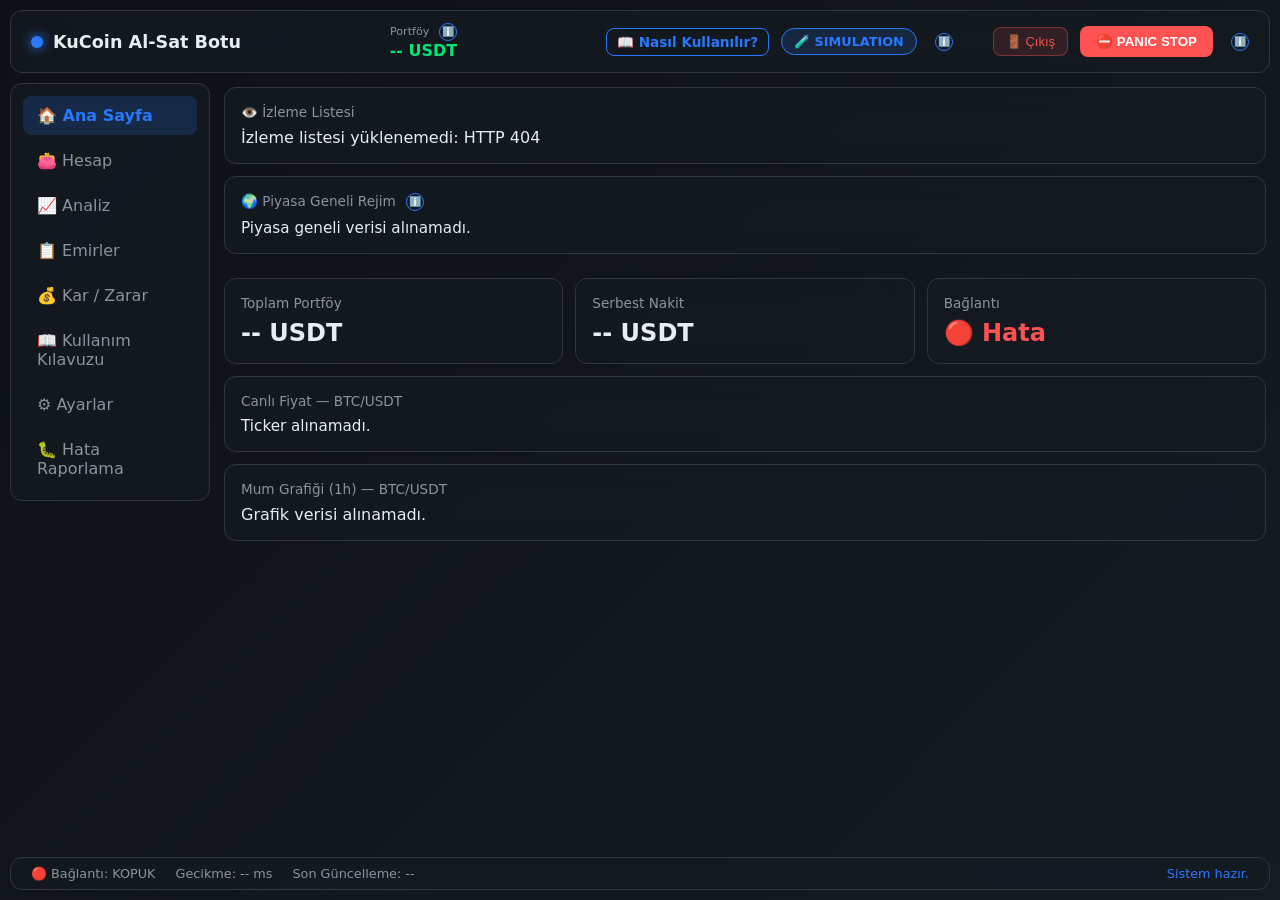
==== static/index.html @ ef1f5fd6 "feat(auth): user API key management UI (GET/POST /settings/api-keys) - main.py: GET /settings/api-ke" ====
<!DOCTYPE html>
<html lang="tr">
<head>
  <meta charset="UTF-8" />
  <meta name="viewport" content="width=device-width, initial-scale=1.0" />
  <title>KuCoin Al-Sat Botu</title>
  <link rel="stylesheet" href="/static/css/style.css" />
</head>
<body>
  <!-- Toast bildirim konteyneri (sağ üst) -->
  <div id="toast-container" class="toast-container"></div>

  <!-- HEADER -->
  <header class="app-header glass">
    <div class="brand">
      <span class="logo-dot"></span>
      <span class="brand-name">KuCoin Al-Sat Botu</span>
    </div>
    <div class="header-portfolio">
      <span class="label">Portföy <button class="info-btn" data-info="portfolio">ℹ️</button></span>
      <span id="header-portfolio-usdt" class="value">-- USDT</span>
    </div>
    <div class="header-right">
      <a class="guide-link" data-view="guide" title="Kullanım Kılavuzu">📖 Nasıl Kullanılır?</a>
      <span id="mode-badge" class="mode-badge sim">🧪 SIMULATION</span>
      <button class="info-btn" data-info="mode">ℹ️</button>
      <span id="current-user" class="current-user" title="Giriş yapan kullanıcı"></span>
      <button id="logout-btn" class="logout-btn" title="Oturumu kapat">🚪 Çıkış</button>
      <button id="panic-btn" class="panic-btn" title="Tüm emirleri iptal et ve botu durdur">
        ⛔ PANIC STOP
      </button>
      <button class="info-btn" data-info="panic">ℹ️</button>
    </div>
  </header>

  <div class="app-body">
    <!-- SOL MENÜ -->
    <nav class="sidebar glass">
      <a class="nav-item active" data-view="dashboard">🏠 Ana Sayfa</a>
      <a class="nav-item" data-view="account">👛 Hesap</a>
      <a class="nav-item" data-view="analysis">📈 Analiz</a>
      <a class="nav-item" data-view="orders">📋 Emirler</a>
      <a class="nav-item" data-view="pnl">💰 Kar / Zarar</a>
      <a class="nav-item" data-view="guide">📖 Kullanım Kılavuzu</a>
      <a class="nav-item" data-view="settings">⚙️ Ayarlar</a>
      <a class="nav-item" data-view="issues">🐛 Hata Raporlama</a>
    </nav>

    <!-- ANA İÇERİK -->
    <main class="content">
      <!-- Dashboard görünümü -->
      <section id="view-dashboard" class="view active">
        <div class="card glass">
          <div class="card-title">👁️ İzleme Listesi</div>
          <div id="mini-watchlist" class="mini-watchlist">Yükleniyor...</div>
        </div>
        <div class="card glass">
          <div class="card-title">🌍 Piyasa Geneli Rejim <button class="info-btn" data-info="regime">ℹ️</button></div>
          <div id="market-regime" class="ticker-grid">Yükleniyor...</div>
        </div>
        <div id="reco-cards" class="reco-cards"></div>
        <div class="cards-row">
          <div class="card glass">
            <div class="card-title">Toplam Portföy</div>
            <div id="dash-total" class="card-value">-- USDT</div>
          </div>
          <div class="card glass">
            <div class="card-title">Serbest Nakit</div>
            <div id="dash-free" class="card-value">-- USDT</div>
          </div>
          <div class="card glass">
            <div class="card-title">Bağlantı</div>
            <div id="dash-conn" class="card-value">--</div>
          </div>
        </div>
        <div class="card glass">
          <div class="card-title">Canlı Fiyat — <span id="dash-symbol">BTC/USDT</span></div>
          <div id="dash-ticker" class="ticker-grid">Yükleniyor...</div>
        </div>
        <div class="card glass">
          <div class="card-title">Mum Grafiği (1h) — <span id="chart-symbol">BTC/USDT</span></div>
          <div id="candle-chart" class="chart-wrap">Grafik yükleniyor...</div>
        </div>
      </section>

      <!-- Hesap görünümü -->
      <section id="view-account" class="view">
        <div class="card glass">
          <div class="card-title">Varlık Dağılımı</div>
          <table class="data-table" id="balances-table">
            <thead>
              <tr><th>Varlık</th><th>Hesap</th><th>Toplam</th><th>Ort. Maliyet</th><th>Toplam Maliyet</th><th>Fiyat (USDT)</th><th>Değer (USDT)</th><th>Kâr / Zarar (PnL)</th><th>Pay %</th></tr>
            </thead>
            <tbody><tr><td colspan="9">Yükleniyor...</td></tr></tbody>
          </table>
          <div id="account-breakdown" class="account-breakdown"></div>
        </div>
      </section>

      <!-- Analiz görünümü -->
      <section id="view-analysis" class="view">
        <div class="toolbar">
          <select id="analysis-symbol-select" class="input symbol-dropdown" title="Koin Seçimi"></select>
          <input id="analysis-symbol" class="input" value="BTC/USDT" list="symbol-choices" placeholder="Sembol" title="Sembol Adı veya Özel Koin" />
          <select id="analysis-market-type" class="input">
            <option value="spot" selected>Spot Piyasa</option>
            <option value="margin">Marjin (Kaldıraçlı)</option>
            <option value="futures">Vadeli (Futures)</option>
          </select>
          <select id="analysis-tf" class="input">
            <option value="1m">1m</option>
            <option value="3m">3m</option>
            <option value="5m">5m</option>
            <option value="15m">15m</option>
            <option value="30m">30m</option>
            <option value="1h" selected>1h</option>
            <option value="4h">4h</option>
            <option value="1d">1d</option>
          </select>
          <select id="analysis-side" class="input">
            <option value="auto" selected>Oto Sinyal Yönü</option>
            <option value="buy">LONG (Alış)</option>
            <option value="sell">SHORT (Satış)</option>
          </select>
          <button id="analysis-run" class="btn btn-accent">Analiz Et</button>
        </div>
        <div class="quick-symbol-bar">
          <span class="quick-label">⚡ Hızlı Seçim:</span>
          <div id="analysis-quick-chips" class="quick-chips"></div>
        </div>

        <!-- ⚡ Analiz Canlı Fiyat Paneli (WebSocket Canlı Ticker) -->
        <div id="analysis-live-card" class="card glass analysis-live-card">
          <div class="analysis-live-header">
            <div class="analysis-live-title">
              <span id="analysis-live-symbol" class="analysis-live-symbol">BTC/USDT</span>
              <span id="analysis-live-market-badge" class="market-badge market-spot">SPOT</span>
              <span id="analysis-live-ws-status" class="ws-status-badge ws-connected" title="WebSocket Canlı Fiyat Akışı Aktif">
                <span class="ws-pulse-dot"></span> Canlı WS
              </span>
            </div>
            <div id="analysis-live-updated-at" class="analysis-live-updated-at hint">Canlı veri bekleniyor...</div>
          </div>
          <div class="analysis-live-grid">
            <div class="analysis-live-main-price">
              <span class="live-price-label">Anlık Fiyat</span>
              <div class="live-price-container">
                <span id="analysis-live-price" class="live-price-val">--</span>
                <span id="analysis-live-change" class="live-change-badge neutral">0.00%</span>
              </div>
            </div>
            <div class="analysis-live-stats">
              <div class="live-stat-item">
                <span class="stat-label">24s En Yüksek</span>
                <span id="analysis-live-high" class="stat-val">--</span>
              </div>
              <div class="live-stat-item">
                <span class="stat-label">24s En Düşük</span>
                <span id="analysis-live-low" class="stat-val">--</span>
              </div>
              <div class="live-stat-item">
                <span class="stat-label">24s Hacim</span>
                <span id="analysis-live-volume" class="stat-val">--</span>
              </div>
              <div class="live-stat-item">
                <span class="stat-label">En İyi Alış / Satış</span>
                <span id="analysis-live-spread" class="stat-val">-- / --</span>
              </div>
            </div>
          </div>
          <div id="analysis-live-setup-bar" class="analysis-live-setup-bar" style="display: none;">
            <div class="setup-diff-header">
              <span class="setup-diff-title">🎯 Anlık Fiyat & Kurulum Mesafeleri:</span>
              <span id="analysis-live-setup-signal" class="setup-diff-signal"></span>
            </div>
            <div id="analysis-live-setup-items" class="setup-diff-items"></div>
          </div>
        </div>

        <!-- 💡 Sade Piyasa Yorumu ve Eylem Tavsiyesi -->
        <div id="analysis-simple-summary-card" class="card glass plain-summary-card" style="display:none;">
          <div class="plain-summary-header">
            <div id="analysis-plain-status" class="plain-summary-status">🟢 Piyasa Durumu</div>
            <span id="analysis-plain-risk" class="plain-summary-risk risk-low">🛡️ Risk: Düşük</span>
          </div>
          <div id="analysis-plain-advice" class="plain-summary-advice">
            Analiz sonucu burada sade bir dille özetlenecektir.
          </div>
          <div class="plain-summary-meta">
            <span id="analysis-plain-market">🏛️ KuCoin Spot</span>
            <span id="analysis-plain-risk-text">🔎 Risk açıklaması</span>
          </div>
        </div>

        <!-- Analiz Fiyat Grafiği ve Seviye Bindirmeleri -->
        <div class="card glass">
          <div class="card-title">
            📈 Fiyat Grafiği ve Seviye Görünümü
            <span id="analysis-chart-tag" class="hint">BTC/USDT (1h - Spot)</span>
          </div>
          <div id="analysis-candle-chart" class="chart-wrap">Analiz yapıldığında grafik ve seviyeler burada görüntülenecektir.</div>
        </div>

        <!-- Hesaplanan Al / Sat Seviyeleri (Trade Setup) -->
        <div class="card glass" id="analysis-setup-card">
          <div class="card-title">
            🎯 Hesaplanan Al / Sat Seviyeleri (Trade Setup)
            <button class="info-btn" data-info="bracket">ℹ️</button>
          </div>
          <div id="analysis-setup-content" class="trade-setup-grid">
            <div class="hint">Analiz butonuna basarak seviyeleri otomatik hesaplayın.</div>
          </div>
          <div class="toolbar" style="margin-top: 10px;">
            <button id="analysis-to-bracket-btn" class="btn btn-buy" style="display:none;">🚀 Bu Seviyelerle Akıllı Paket Emir Oluştur</button>
          </div>
        </div>

        <div class="cards-row">
          <div class="card glass">
            <div class="card-title">Sinyal & Mod <button class="info-btn" data-info="score">ℹ️</button></div>
            <div id="analysis-signal" class="card-value">--</div>
            <div id="analysis-market-badge" class="hint">Piyasa: Spot</div>
          </div>
          <div class="card glass">
            <div class="card-title">Boğa / Ayı Skoru <button class="info-btn" data-info="mtf">ℹ️</button></div>
            <div id="analysis-score" class="card-value">-- / --</div>
            <div id="analysis-derivatives-info" class="hint"></div>
          </div>
        </div>
        <div class="card glass">
          <div class="card-title">
            🎯 Analiz Gerekçeleri (İndikatör, Neden Oldu, Neyi Gösterir, Neye Sebep Olur)
            <button class="info-btn" data-info="smc">ℹ️</button>
          </div>
          <div class="reasons-table-header">
            <span class="col-head col-ind">İndikatör & Sinyal</span>
            <span class="col-head col-why">🔍 Neden Oldu? (Koşul)</span>
            <span class="col-head col-shows">📊 İndikatör Neyi Gösterir?</span>
            <span class="col-head col-impact">⚡ Neye Sebep Olur? (Piyasa Etkisi)</span>
          </div>
          <div id="analysis-reasons-grid" class="reasons-row-container">
            <div class="hint">Analiz yapıldığında gerekçeler burada listelenecektir.</div>
          </div>
          <ul id="analysis-reasons" class="reason-list" style="display:none;"></ul>
        </div>
        <div class="card glass">
          <div class="card-title">⚠️ Risk Uyarıları ve Korunma Tavsiyeleri</div>
          <div class="reasons-table-header warnings-header">
            <span class="col-head col-ind">Risk Faktörü</span>
            <span class="col-head col-why">🔍 Neden Oluştu?</span>
            <span class="col-head col-shows">📊 Neyi Gösterir?</span>
            <span class="col-head col-impact">⚡ Neye Sebep Olur & Korunma</span>
          </div>
          <div id="analysis-warnings-grid" class="reasons-row-container">
            <div class="hint">Piyasada şu an aktif bir risk veya sahte sinyal uyarısı bulunmuyor.</div>
          </div>
          <ul id="analysis-warnings" class="reason-list warn" style="display:none;"></ul>
        </div>
      </section>

      <!-- Emirler görünümü -->
      <section id="view-orders" class="view">
        <div class="card glass">
          <div class="card-title">Yeni Emir <button class="info-btn" data-info="orders">ℹ️</button></div>
          <div class="order-form">
            <input id="order-symbol" class="input" value="BTC/USDT" list="symbol-choices" />
            <select id="order-side" class="input"><option value="buy">AL</option><option value="sell">SAT</option></select>
            <select id="order-type" class="input"><option value="market">Market</option><option value="limit">Limit</option></select>
            <select id="order-market-type" class="input" title="Piyasa Türü">
              <option value="spot">Spot</option>
              <option value="margin">Margin</option>
              <option value="futures">Futures</option>
            </select>
            <input id="order-amount" class="input" type="number" step="0.0001" placeholder="Miktar" value="0.001" />
            <input id="order-price" class="input" type="number" step="0.01" placeholder="Fiyat (limit)" />
            <button id="order-submit" class="btn btn-buy">Emir Ver</button>
          </div>
        </div>
        <div class="card glass">
          <div class="card-title">🚀 Akıllı Paket Emir (Bracket) <button class="info-btn" data-info="bracket">ℹ️</button></div>
          <div class="bracket-form">
            <div class="toolbar">
              <input id="bracket-symbol" class="input" value="BTC/USDT" list="symbol-choices" />
              <select id="bracket-side" class="input"><option value="buy">LONG (AL)</option><option value="sell">SHORT (SAT)</option></select>
              <select id="bracket-market-type" class="input" title="Piyasa Türü">
                <option value="spot">Spot</option>
                <option value="margin">Margin</option>
                <option value="futures">Futures</option>
              </select>
              <button id="bracket-load" class="btn btn-accent">Seviyeleri Hesapla</button>
            </div>
            <div id="bracket-levels" class="bracket-levels"></div>
            <div class="toolbar">
              <input id="bracket-usdt" class="input" type="number" placeholder="USDT Tutarı" value="100" />
              <button id="bracket-submit" class="btn btn-buy" disabled>🚀 Akıllı Emri İlet</button>
            </div>
          </div>
        </div>

        <!-- Açık Pozisyonlar & Aktif İşlemler -->
        <div class="card glass" id="card-positions" style="margin-bottom: 20px;">
          <div class="card-title" style="display:flex; justify-content:space-between; align-items:center;">
            <span>🏷️ Açık Pozisyonlar (Aktif İşlemler)</span>
            <span id="pos-summary-badge" class="badge" style="font-size:0.75rem; background:rgba(41,121,255,0.15); color:#58a6ff;">0 Aktif</span>
          </div>
          <table class="data-table" id="positions-table">
            <thead>
              <tr>
                <th>Sembol</th>
                <th>Piyasa</th>
                <th>Yön</th>
                <th>Miktar</th>
                <th>Giriş Fiyatı</th>
                <th>Toplam Maliyet</th>
                <th>Anlık Fiyat</th>
                <th>Güncel Değer</th>
                <th>Stop Fiyatı (SL)</th>
                <th>Hedef (TP1 / TP2)</th>
                <th>Kâr / Zarar (PnL)</th>
              </tr>
            </thead>
            <tbody><tr><td colspan="11">Açık pozisyon bulunmuyor.</td></tr></tbody>
          </table>
        </div>

        <div class="card glass">
          <div class="card-title" style="display:flex; justify-content:space-between; align-items:center;">
            <span>Açık Emirler</span>
            <button id="btn-refresh-orders" class="btn-mini" style="font-weight:normal;" title="Açık emirleri ve anlık piyasa fiyatlarını yenile">🔄 Anlık Yenile</button>
          </div>
          <table class="data-table" id="open-orders-table">
            <thead><tr><th>ID</th><th>Sembol</th><th>Piyasa</th><th>Rol</th><th>Yön</th><th>Miktar</th><th>Giriş Fiyatı</th><th>Stop Fiyatı</th><th>Emir Fiyatı</th><th>Anlık Fiyat</th><th>Fark (%)</th><th>Durum</th><th>İşlem</th></tr></thead>
            <tbody><tr><td colspan="13">Yükleniyor...</td></tr></tbody>
          </table>
        </div>

        <!-- Geçmiş Tüm Emirler -->
        <div class="card glass" id="card-order-history" style="margin-top: 20px;">
          <div class="card-title" style="display:flex; justify-content:space-between; align-items:center;">
            <span>📜 Geçmiş Emirler (Tüm İşlemler)</span>
            <div style="display:flex; gap:8px; align-items:center;">
              <input id="history-symbol" class="input" style="width:140px; padding:4px 8px; font-size:0.82rem;" list="symbol-choices" placeholder="Sembol (Tümü)" />
              <button id="btn-refresh-history" class="btn-mini" style="font-weight:normal;" title="Geçmiş emirleri yenile">🔄 Yenile</button>
            </div>
          </div>
          <table class="data-table" id="order-history-table">
            <thead>
              <tr>
                <th>ID</th>
                <th>Tarih / Saat</th>
                <th>Sembol</th>
                <th>Piyasa</th>
                <th>Yön</th>
                <th>Tip</th>
                <th>Miktar</th>
                <th>Gerçekleşen Fiyat</th>
                <th>Toplam Tutar</th>
                <th>Durum</th>
              </tr>
            </thead>
            <tbody><tr><td colspan="10">Yükleniyor...</td></tr></tbody>
          </table>
        </div>
      </section>
      <!-- Kar / Zarar görünümü -->
      <section id="view-pnl" class="view">
        <div class="card glass">
          <div class="card-title">💰 Kar / Zarar Raporu <button class="info-btn" data-info="pnl">ℹ️</button></div>
          <div class="toolbar">
            <input id="pnl-symbol" class="input" list="symbol-choices" placeholder="Sembol (boş = tümü)" />
            <button id="pnl-refresh" class="btn btn-accent">Raporu Getir</button>
          </div>
          <div id="pnl-summary" class="pnl-summary"></div>
          <table class="data-table" id="pnl-table">
            <thead>
              <tr><th>Sembol</th><th>Realize K/Z (USDT)</th><th>Alış</th><th>Satış</th><th>Komisyon</th><th>Hacim (USDT)</th><th>Açık Miktar</th></tr>
            </thead>
            <tbody><tr><td colspan="7">Rapor için "Raporu Getir" düğmesine basın.</td></tr></tbody>
          </table>
        </div>
      </section>
      <!-- Kullanım Kılavuzu görünümü -->
      <section id="view-guide" class="view">
        <div class="card glass">
          <div class="card-title">📖 Kullanım Kılavuzu</div>
          <div class="guide-body">
            <p style="color: var(--text-dim); margin-bottom: 16px; font-size: 0.92rem;">
              KuCoin Al-Sat Botu; çoklu piyasa desteği (Spot, Margin, Futures), 10 katmanlı teknik analiz ve SMC motoru, dinamik mum grafiği, akıllı bracket emirleri ve açık pozisyon takip sistemiyle donatılmış profesyonel bir algoritmik ticaret ve analiz platformudur.
            </p>

            <div class="guide-container">

              <!-- Bölüm 1: Admin Kurulumu, Kimlik Doğrulama & API Güvenliği -->
              <div class="guide-chapter">
                <div class="guide-chapter-header">
                  <div class="guide-chapter-title">🔐 1. Admin Kullanıcı, Kimlik Doğrulama & API Güvenliği</div>
                  <span class="guide-chip">Güvenlik & Auth</span>
                </div>
                <div class="guide-chapter-content">
                  <p>Bot, çok kullanıcılı ve yüksek güvenlikli kurumsal mimariyle çalışır. Dışarıdan yetkisiz kaydolmayı engellemek için self-registration kapalıdır; ilk yönetici hesabı sunucu konsolundan oluşturulur:</p>
                  <ul>
                    <li><strong>Admin Oluşturma:</strong> Terminalde <code>source .venv/bin/activate</code> sonrası <code>python -m src.auth.cli setup</code> komutunu çalıştırın. Kullanıcı adı ve en az 8 karakterli şifre belirleyin.</li>
                    <li><strong>2FA (TOTP) İki Faktörlü Doğrulama:</strong> Kurulum çıktısında verilen <code>Secret</code> kodunu veya <code>otpauth://</code> bağlantısını Google Authenticator, Microsoft Authenticator veya Authy uygulamanıza ekleyin.</li>
                    <li><strong>Şifreli API Anahtarı Kasası:</strong> Varsa <code>.env</code> dosyasındaki <code>KUCOIN_API_KEY</code>, <code>KUCOIN_API_SECRET</code> ve <code>KUCOIN_API_PASSPHRASE</code> anahtarları sistemin <code>.master_key</code> kasası ile Fernet (AES-128) standardında şifrelenerek doğrudan admin hesabına aktarılır.</li>
                    <li><strong>Web Girişi:</strong> Tarayıcıdan <code>http://localhost:9876</code> adresine gittiğinizde otomatik yönlendirileceğiniz <code>/login</code> sayfasından kullanıcı adı, şifre ve 6 haneli 2FA kodunuzla güvenle giriş yapın (12 saatlik güvenli HttpOnly oturum çerezi kurulur).</li>
                    <li><strong>Şifre Sıfırlama / Kilit Açma:</strong> Şifrenizi unutursanız veya hatalı denemelerle kilitlenirse terminalden <code>python -m src.auth.cli reset-password --username admin</code> komutunu çalıştırabilirsiniz.</li>
                  </ul>
                  <div class="guide-alert-box">
                    <strong>🛑 Kritik Güvenlik Kuralı:</strong> KuCoin API anahtarı oluştururken <strong>kesinlikle "Para Çekme (Withdraw)" yetkisi VERMEYİNİZ!</strong> Bot yalnızca "General" (hesap/bakiye okuma) ve "Spot/Futures Trade" (işlem açma/kapama) yetkilerine ihtiyaç duyar. Ayrıca borsa arayüzünden sabit IP kısıtlaması (IP Whitelist) tanımlamanız önerilir.
                  </div>
                </div>
              </div>

              <!-- Bölüm 2: İşlem Modları -->
              <div class="guide-chapter">
                <div class="guide-chapter-header">
                  <div class="guide-chapter-title">🧪 2. İşlem Modları ve Güvenli Geçiş</div>
                  <span class="guide-chip">Risk Yönetimi</span>
                </div>
                <div class="guide-chapter-content">
                  <p>Bot iki temel operasyonel modda çalışır:</p>
                  <ul>
                    <li><strong>🧪 SIMULATION (Paper Trading):</strong> Canlı KuCoin L1/L2 emir tahtası ve anlık fiyatlarıyla çalışan, <b>$10.000 sanal USDT</b> başlangıç bakiyesine sahip, cüzdan düşümünü ve komisyonları birebir simüle eden <b>sıfır riskli</b> test ortamıdır. Varsayılan güvenli moddur.</li>
                    <li><strong>⚡ LIVE KUCOIN:</strong> KuCoin borsasındaki gerçek hesabınızla emir ileten canlı ticaret modudur. Gerçek sermaye riski içerir.</li>
                  </ul>
                  <div class="guide-tip-box">
                    <strong>💡 Güvenli Mod Değişimi:</strong> Canlı moda geçişler kazara tıklamaları engellemek için çift aşamalı onay (onay penceresi) mekanizmasına bağlanmıştır. Header'daki mod rozetine tıklayarak veya Ayarlar sekmesinden modu değiştirebilirsiniz.
                  </div>
                </div>
              </div>

              <!-- Bölüm 3: Çoklu Piyasa Desteği -->
              <div class="guide-chapter">
                <div class="guide-chapter-header">
                  <div class="guide-chapter-title">🌐 3. Çoklu Piyasa Desteği (Spot, Margin, Futures)</div>
                  <span class="guide-chip">Piyasalar</span>
                </div>
                <div class="guide-chapter-content">
                  <p>Bot tek bir ekrandan üç farklı piyasa türünde analiz ve işlem imkanı sağlar:</p>
                  <ul>
                    <li><strong>Spot:</strong> Standart kripto varlık alım-satımı. Varlığa doğrudan sahip olunur, borçlanma veya kaldıraç riski yoktur.</li>
                    <li><strong>Margin (Çapraz / İzole):</strong> Teminat göstererek borçlanma usulü kaldıraçlı spot işlem. Düşüşlerde short veya yükselişlerde borçlu long imkanı.</li>
                    <li><strong>Futures (USDT-M Vadeli İşlemler):</strong> KuCoin USDT marjinli sürekli vadeli sözleşmeler (örn. <code>BTC/USDT:USDT</code> formatı). Kaldıraç, fonlama oranı (Funding Rate), Açık Pozisyon (Open Interest) ve Tasfiye (Liquidation) fiyatı hesaplamaları tam entegredir.</li>
                  </ul>
                </div>
              </div>

              <!-- Bölüm 4: Çoklu Hesap & Bakiye Kırılımı -->
              <div class="guide-chapter">
                <div class="guide-chapter-header">
                  <div class="guide-chapter-title">💼 4. Çoklu Hesap & Bakiye Kırılımı</div>
                  <span class="guide-chip">Cüzdan</span>
                </div>
                <div class="guide-chapter-content">
                  <p>KuCoin borsası varlıkları farklı cüzdan hesaplarında tutar. Bot bu hesapların tümünü anlık sorgulayarak şeffaf bir şekilde listeler:</p>
                  <ul>
                    <li><strong>Ana Hesap (Funding):</strong> Para yatırma ve çekme transferlerinin toplandığı ana cüzdan.</li>
                    <li><strong>İşlem Hesabı (Spot / Trade):</strong> Spot emirlerde kullanılan serbest ve kilitli bakiyeler.</li>
                    <li><strong>Marjin Hesabı (Margin):</strong> Borç ve teminat bakiyeleri.</li>
                    <li><strong>Vadeli İşlem Hesabı (Futures):</strong> Vadeli sözleşmelerdeki serbest teminat ve kilitli marjin.</li>
                  </ul>
                  <p>Portföy kartının altındaki <em>"Detaylı Hesap Kırılımı"</em> panelinden varlıklarınızın hangi cüzdanlar arasında dağıldığını inceleyebilirsiniz.</p>
                </div>
              </div>

              <!-- Bölüm 5: Çoklu Zaman Dilimi & Sub-15m Analiz -->
              <div class="guide-chapter">
                <div class="guide-chapter-header">
                  <div class="guide-chapter-title">⏱️ 5. Çoklu Zaman Dilimi & Sub-15m Analiz</div>
                  <span class="guide-chip">MTF Motoru</span>
                </div>
                <div class="guide-chapter-content">
                  <p>Analiz motoru 8 farklı zaman dilimini (<code>1m, 3m, 5m, 15m, 30m, 1h, 4h, 1d</code>) destekler ve hiyerarşik <strong>MTF (Multi-Timeframe)</strong> prensibine göre çalışır:</p>
                  <ul>
                    <li><strong>Sub-15m (1m, 3m, 5m):</strong> Scalp işlemler, mikro kırılımlar ve milisaniyelik giriş/çıkış tetikleyicileri (Trigger Layer).</li>
                    <li><strong>Orta Vade (15m, 30m):</strong> İntraday setup ve likidite arayışı (Setup Layer).</li>
                    <li><strong>Makro Trend (1h, 4h, 1d):</strong> Hakim piyasa yönü, ana destek/dirençler ve piyasa rejimi (Regime Layer).</li>
                  </ul>
                  <div class="guide-tip-box">
                    <strong>💡 Başarı Kuralı:</strong> 4 saatlik trend ile 15 dakikalık tetikleyici zıt yönlerdeyken işlem açılması önerilmez. Sistem MTF uyumu sağlandığında en yüksek güvenilirlik puanını üretir.
                  </div>
                </div>
              </div>

              <!-- Bölüm 6: Eğitici 4 Kolonlu Analiz Tablosu -->
              <div class="guide-chapter">
                <div class="guide-chapter-header">
                  <div class="guide-chapter-title">📊 6. Eğitici 4 Kolonlu Analiz Tablosu & İndikatör Mantığı</div>
                  <span class="guide-chip">Teknik & SMC</span>
                </div>
                <div class="guide-chapter-content">
                  <p>Karmaşık teknik değerleri anlaşılır kılmak için analiz ekranında eğitici 4 boyutlu bir karar tablosu sunulur:</p>
                  <ul>
                    <li><strong>İndikatör & Sinyal:</strong> RSI, MACD, EMA (20/50/200), Bollinger, Supertrend, ATR ve Kurumsal Piyasa Yapısı (BOS, CHoCH, FVG, Order Block).</li>
                    <li><strong>Neden Oldu?:</strong> Göstergeyi tetikleyen fiyat ve hacim hareketinin kök nedeni (örn. "Son 14 mumda alıcı baskısı tükenerek tepe satışı gerçekleşti").</li>
                    <li><strong>İndikatör Neyi Gösterir?:</strong> Göstergenin kuramsal ve mantıksal açıklaması (örn. "RSI, alıcıların ve satıcıların göreceli güç dengesini 0-100 arasında ölçer").</li>
                    <li><strong>Neye Sebep Olur?:</strong> Piyasanın vermesi muhtemel tepkiler ve olası fiyat senaryosu (örn. "Aşırı alım sonrası düzeltme veya kâr satışı dalgası").</li>
                    <li><strong>Korunma Tavsiyesi:</strong> Sermayenizi korumak için alınması gereken somut önlem (Stop daraltma, kâr alma vb.).</li>
                  </ul>
                </div>
              </div>

              <!-- Bölüm 7: Dinamik Mum Grafiği & Seviyeler -->
              <div class="guide-chapter">
                <div class="guide-chapter-header">
                  <div class="guide-chapter-title">📈 7. Dinamik Mum Grafiği & Trade Setup Seviyeleri</div>
                  <span class="guide-chip">Grafik & Seviyeler</span>
                </div>
                <div class="guide-chapter-content">
                  <p>Analiz görünümündeki interaktif SVG mum grafiği, piyasanın son fiyat mumlarını çizerken otomatik hesaplanan kritik seviyeleri görselleştirir:</p>
                  <ul>
                    <li><strong style="color:#58a6ff;">🔵 Giriş Seviyesi (Entry):</strong> Piyasa yapısı ve destek/direnç kırılımına göre ideal pozisyona giriş fiyatı.</li>
                    <li><strong style="color:var(--green);">🟢 Kâr Al 1 (TP1 - %50):</strong> İlk likidite havuzunda sermayeyi garantiye almak için %50 kâr realizasyonu seviyesi.</li>
                    <li><strong style="color:var(--green);">🟢 Kâr Al 2 (TP2 - %50):</strong> Trendin ana hedef noktası için kalan %50 pozisyonun kapatılacağı seviye.</li>
                    <li><strong style="color:var(--red);">🔴 Zarar Durdur (Stop Loss - %100):</strong> Pozisyon tezinin çürüdüğü ve sermayeyi korumak için tüm pozisyonun kesileceği seviye.</li>
                    <li><strong style="color:#d2a8ff;">🟣 Tasfiye Seviyesi (Liq Price):</strong> Vadeli işlemlerde teminatın sıfırlanacağı risk sınırı.</li>
                  </ul>
                  <p>Grafiğin altındaki <strong>"🚀 Akıllı Pakete Aktar"</strong> butonu, tespit edilen bu seviyeleri doğrudan Akıllı Paket Emir formuna yükler.</p>
                </div>
              </div>

              <!-- Bölüm 8: Akıllı Paket Emir (Bracket Order) -->
              <div class="guide-chapter">
                <div class="guide-chapter-header">
                  <div class="guide-chapter-title">🎯 8. Akıllı Paket Emir (Bracket Order) & Risk Yönetimi</div>
                  <span class="guide-chip">Otomasyon</span>
                </div>
                <div class="guide-chapter-content">
                  <p>Profesyonel risk yönetiminin temeli olan <strong>Bracket (Paket) Emir</strong>, tek tıkla 4 emri koordineli olarak kurar:</p>
                  <ul>
                    <li>1 Ana Giriş Emri (Limit veya Market)</li>
                    <li>1. Kâr Alma Emri (%50 Miktar @ TP1)</li>
                    <li>2. Kâr Alma Emri (%50 Miktar @ TP2)</li>
                    <li>1 Zarar Durdurma Emri (%100 Miktar @ Stop Loss)</li>
                  </ul>
                  <p>Sistem, Risk/Kazanç (R:R) oranını anlık hesaplar. Sermaye yönetimi gereği <strong>R:R oranı 1:2'nin altında olan</strong> (yani 1 birim risk için en az 2 birim kazanç vadetmeyen) işlemler önerilmez.</p>
                </div>
              </div>

              <!-- Bölüm 9: Açık Pozisyonlar ve Emir Takibi -->
              <div class="guide-chapter">
                <div class="guide-chapter-header">
                  <div class="guide-chapter-title">📋 9. Açık Pozisyonlar ve Emirler Takip Ekranı</div>
                  <span class="guide-chip">Portföy Takibi</span>
                </div>
                <div class="guide-chapter-content">
                  <p>Aktif pozisyonlarınız ve bekleyen emirleriniz gerçek zamanlı olarak izlenir:</p>
                  <ul>
                    <li><strong>Açık Pozisyonlar Kartı:</strong> Giriş Fiyatı, Güncel Canlı Fiyat, Stop Seviyesi ve Stop Mesafesi (%), TP Hedefleri ile anlık gerçekleşmemiş Kâr/Zarar (PnL hem USDT hem yüzde rozeti olarak) gösterilir.</li>
                    <li><strong>Açık Emirler Tablosu:</strong> Emir Fiyatı, Anlık Fiyat, Fiyata olan yüzde uzaklık rozeti (<code>diff-badge</code>), Bacak Türü rozetleri (<code>🎯 TP1</code>, <code>🎯 TP2</code>, <code>🛑 SL</code>, <code>🔵 Giriş</code>) ve Piyasa Türü rozeti gösterilir.</li>
                    <li><strong>🔄 Anlık Yenile Düğmesi:</strong> Tahta fiyatı ve emir durumlarını milisaniyeler içinde tazelemek için kullanılabilir.</li>
                    <li><strong>İptal & Düzenleme (Amend):</strong> Bekleyen limit emirleri tek tıkla iptal edilebilir veya fiyatı değiştirilebilir.</li>
                  </ul>
                </div>
              </div>

              <!-- Bölüm 10: Acil Durum & Hata Teşhis -->
              <div class="guide-chapter">
                <div class="guide-chapter-header">
                  <div class="guide-chapter-title">🛑 10. Acil Durum (Panic Stop) ve Hata Teşhis Sistemi</div>
                  <span class="guide-chip">Teşhis & Güvenlik</span>
                </div>
                <div class="guide-chapter-content">
                  <p>Beklenmedik piyasa hareketleri veya teknik aksaklıklar için güvenlik kalkanları:</p>
                  <ul>
                    <li><strong>🛑 PANIC STOP:</strong> Arayüzün sağ üst köşesindeki kırmızı butona basıldığında borsadaki <b>tüm açık emirler anında iptal edilir</b>, bot motoru dondurulur ve yeni emir kabulü durdurulur. Tekrar başlatmak için mod onayı gereklidir.</li>
                    <li><strong>📋 Teşhis Bilgisi Kopyala (Copy Diagnostics):</strong> Yaşanan bağlantı, WebSocket veya API gecikmelerinde tüm sistem loglarını, ortam durumunu ve ağ teşhisini tek tıkla panoya kopyalayarak teknik incelemeye hazır hale getirir.</li>
                    <li><strong>🐞 Hata Raporlama (Issue Tracker):</strong> Tespit ettiğiniz aksaklıkları kategori, öncelik ve açıklama ile SQLite veritabanına kaydedebilir; durumunu (Açık, İnceleniyor, Çözüldü) takip edebilirsiniz.</li>
                  </ul>
                </div>
              </div>

            </div>
          </div>
        </div>
      </section>

      <!-- Ayarlar görünümü -->
      <section id="view-settings" class="view">
        <div class="card glass">
          <div class="card-title">⚙️ Genel Ayarlar</div>
          <div class="settings-form">
            <label>Varsayılan Mod
              <select id="set-mode" class="input">
                <option value="paper">🧪 Simülasyon (Paper)</option>
                <option value="live">⚡ Canlı (Live)</option>
              </select>
            </label>
            <label>Varsayılan Sembol <input id="set-symbol" class="input" value="BTC/USDT" /></label>
            <label>Varsayılan Zaman Dilimi
              <select id="set-tf" class="input">
                <option value="1m">1m</option>
                <option value="3m">3m</option>
                <option value="5m">5m</option>
                <option value="15m">15m</option>
                <option value="30m">30m</option>
                <option value="1h" selected>1h</option>
                <option value="4h">4h</option>
                <option value="1d">1d</option>
              </select>
            </label>
            <label>Maks. Emir Tutarı (USDT) <input id="set-maxorder" class="input" type="number" value="1000" /></label>
            <button id="settings-save" class="btn btn-accent">Kaydet</button>
          </div>
        </div>
        <div class="card glass">
          <div class="card-title">🔑 Borsa API Anahtarları <button class="info-btn" data-info="apikeys">ℹ️</button></div>
          <div id="apikeys-status" class="apikeys-status">Yükleniyor...</div>
          <div class="settings-form">
            <label>Borsa
              <select id="apikey-exchange" class="input">
                <option value="kucoin" selected>KuCoin</option>
              </select>
            </label>
            <label>API Key <input id="apikey-key" class="input" autocomplete="off" placeholder="API anahtarı" /></label>
            <label>API Secret <input id="apikey-secret" class="input" type="password" autocomplete="new-password" placeholder="Gizli anahtar" /></label>
            <label>API Passphrase <input id="apikey-passphrase" class="input" type="password" autocomplete="new-password" placeholder="Parola (KuCoin)" /></label>
            <label class="apikey-sandbox"><input id="apikey-sandbox" type="checkbox" /> Sandbox (test ortamı)</label>
            <button id="apikey-save" class="btn btn-accent">API Anahtarlarını Kaydet</button>
            <p class="apikey-note">🔒 Anahtarlar sunucuda master key ile şifreli saklanır; kayıtlı secret asla geri gösterilmez.</p>
          </div>
        </div>
        <div class="card glass">
          <div class="card-title">👁️ İzleme Listesi (Watchlist)</div>
          <div class="watchlist-add">
            <input id="watch-symbol" class="input" placeholder="Örn: AVAX/USDT" />
            <button id="watch-add" class="btn btn-buy">Ekle</button>
          </div>
          <ul id="watchlist" class="reason-list"></ul>
        </div>
      </section>

      <!-- Hata Raporlama görünümü -->
      <section id="view-issues" class="view">
        <div class="cards-row">
          <div class="card glass">
            <div class="card-title">Toplam Bildirim</div>
            <div id="issues-total-count" class="card-value">--</div>
          </div>
          <div class="card glass">
            <div class="card-title">Açık / İncelenen</div>
            <div id="issues-open-count" class="card-value">--</div>
          </div>
          <div class="card glass">
            <div class="card-title">Çözülen / Kapatılan</div>
            <div id="issues-resolved-count" class="card-value">--</div>
          </div>
          <div class="card glass">
            <div class="card-title">Sistem Sağlık Durumu</div>
            <div id="issues-sys-status" class="card-value up">🟢 Normal</div>
          </div>
        </div>

        <div class="issues-grid">
          <!-- Sol Sütun: Yeni Hata Bildir Formu -->
          <div class="card glass">
            <div class="card-title-row">
              <div class="card-title">📝 Yeni Hata veya Sorun Bildir <button class="info-btn" data-info="bug-report">ℹ️</button></div>
            </div>
            <form id="issue-form" class="issue-form">
              <div class="form-group">
                <label>Hata Başlığı *</label>
                <input id="issue-title" class="input" placeholder="Örn: Analiz ekranında koin combo'su boş görünüyor" required />
              </div>
              <div class="form-row">
                <div class="form-group">
                  <label>Kategori</label>
                  <select id="issue-category" class="input">
                    <option value="analysis">📈 Analiz Ekranı</option>
                    <option value="orders">📋 Emirler & Akıllı Paket</option>
                    <option value="account">👛 Hesap & Bakiye</option>
                    <option value="settings">⚙️ Ayarlar & Watchlist</option>
                    <option value="chart">📊 Grafik & İndikatörler</option>
                    <option value="api">🔌 API & Borsa Bağlantısı</option>
                    <option value="general" selected>🛠️ Genel / Diğer</option>
                  </select>
                </div>
                <div class="form-group">
                  <label>Önem Derecesi</label>
                  <select id="issue-severity" class="input">
                    <option value="critical">🔴 Kritik (İşlem Engelliyor)</option>
                    <option value="high">🟠 Yüksek (Önemli Hata)</option>
                    <option value="medium" selected>🟡 Orta (Standart)</option>
                    <option value="low">🔵 Düşük (Kozmetik / Öneri)</option>
                  </select>
                </div>
              </div>
              <div class="form-group">
                <label>Hata Açıklaması *</label>
                <textarea id="issue-description" class="input textarea" rows="3" placeholder="Hatanın detayını ve ne olduğunu açıklayın..." required></textarea>
              </div>
              <div class="form-group">
                <label>Tekrarlama Adımları (Steps to Reproduce)</label>
                <textarea id="issue-steps" class="input textarea" rows="2" placeholder="1. Analiz sayfasına git&#10;2. Koin seçimine tıkla&#10;3. Hata meydana geldi"></textarea>
              </div>
              <div class="form-row">
                <div class="form-group">
                  <label>Beklenen Davranış</label>
                  <input id="issue-expected" class="input" placeholder="Ne olması gerekiyordu?" />
                </div>
                <div class="form-group">
                  <label>Gerçekleşen Davranış</label>
                  <input id="issue-actual" class="input" placeholder="Bunun yerine ne oldu?" />
                </div>
              </div>
              <div class="form-group checkbox-group">
                <label><input type="checkbox" id="issue-auto-env" checked /> Sistem ve tarayıcı bilgilerini rapora otomatik ekle</label>
              </div>
              <button type="submit" class="btn btn-accent" style="width: 100%;">🚀 Hata Raporunu Kaydet & İlet</button>
            </form>
          </div>

          <!-- Sağ Sütun: Kayıtlı Hata Raporları Listesi -->
          <div class="card glass">
            <div class="card-title-row">
              <div class="card-title">📑 Kayıtlı Hata Bildirimleri</div>
              <div class="issue-filter-bar">
                <button type="button" class="btn btn-sm btn-filter active" data-filter="all">Tümü</button>
                <button type="button" class="btn btn-sm btn-filter" data-filter="open">Açık</button>
                <button type="button" class="btn btn-sm btn-filter" data-filter="in_progress">İnceleniyor</button>
                <button type="button" class="btn btn-sm btn-filter" data-filter="resolved">Çözüldü</button>
              </div>
            </div>
            <div id="issues-list" class="issues-list">
              Yükleniyor...
            </div>
          </div>
        </div>

        <!-- Sistem Teşhis Bilgileri & Canlı Log Alanı -->
        <div class="card glass" style="margin-top: 1.25rem;">
          <div class="card-title-row">
            <div class="card-title">🖥️ Sistem Teşhis Bilgileri & Olay Konsolu</div>
            <button id="btn-copy-diagnostics" class="btn btn-sm">📋 Bilgileri Kopyala</button>
          </div>
          <div id="diagnostics-summary" class="diagnostics-summary">Yükleniyor...</div>
          <div id="diagnostics-log-box" class="diagnostics-log-box"></div>
        </div>
      </section>
    </main>
  </div>

  <!-- Sembol seçenekleri (watchlist'ten beslenir) -->
  <datalist id="symbol-choices"></datalist>

  <!-- Bağlamsal Info popover -->
  <div id="info-popover" class="info-popover glass" hidden></div>

  <!-- Emir Düzenleme Modalı -->
  <div id="edit-modal" class="modal-overlay" hidden>
    <div class="modal glass">
      <div class="card-title">✏️ Emir Düzenle</div>
      <input id="edit-id" type="hidden" />
      <label>Fiyat <input id="edit-price" class="input" type="number" step="0.01" /></label>
      <label>Miktar <input id="edit-amount" class="input" type="number" step="0.0001" /></label>
      <div class="modal-actions">
        <button id="edit-cancel" class="btn" style="background:var(--border)">Vazgeç</button>
        <button id="edit-save" class="btn btn-accent">Kaydet</button>
      </div>
    </div>
  </div>

  <!-- FOOTER -->
  <footer class="app-footer glass">
    <span id="footer-conn" class="footer-item">🔴 Bağlantı: --</span>
    <span id="footer-latency" class="footer-item">Gecikme: -- ms</span>
    <span id="footer-updated" class="footer-item">Son Güncelleme: --</span>
    <span id="footer-log" class="footer-item footer-log">Sistem hazır.</span>
  </footer>

  <script src="/static/js/app.js"></script>
</body>
</html>
---- static/css/style.css ----
/* KuCoin Al-Sat Botu — Dashboard Teması (GLOBAL_STANDARDS 2.1) */
:root {
  --bg-0: #0d1117;
  --bg-1: #161b22;
  --border: #30363d;
  --green: #00e676;
  --red: #ff5252;
  --accent: #2979ff;
  --text: #e6edf3;
  --text-dim: #8b949e;
  --glass: rgba(22, 27, 34, 0.72);
}

* { box-sizing: border-box; margin: 0; padding: 0; }

body {
  font-family: 'Inter', 'Outfit', 'Segoe UI', system-ui, sans-serif;
  background: linear-gradient(135deg, var(--bg-0), var(--bg-1));
  color: var(--text);
  min-height: 100vh;
  display: flex;
  flex-direction: column;
}

.glass {
  background: var(--glass);
  backdrop-filter: blur(10px);
  border: 1px solid var(--border);
  border-radius: 12px;
}

/* HEADER */
.app-header {
  display: flex; align-items: center; justify-content: space-between;
  padding: 12px 20px; margin: 10px; gap: 16px;
}
.brand { display: flex; align-items: center; gap: 10px; font-weight: 700; }
.logo-dot { width: 12px; height: 12px; border-radius: 50%; background: var(--accent); box-shadow: 0 0 12px var(--accent); }
.brand-name { font-size: 1.1rem; }
.header-portfolio { display: flex; flex-direction: column; align-items: center; }
.header-portfolio .label { font-size: 0.7rem; color: var(--text-dim); }
.header-portfolio .value { font-weight: 700; color: var(--green); }
.header-right { display: flex; align-items: center; gap: 12px; }
.mode-badge { padding: 5px 12px; border-radius: 20px; font-size: 0.8rem; font-weight: 600; }
.mode-badge.sim { background: rgba(41,121,255,0.15); color: var(--accent); border: 1px solid var(--accent); }
.mode-badge.live { background: rgba(0,230,118,0.15); color: var(--green); border: 1px solid var(--green); }
.panic-btn {
  background: var(--red); color: #fff; border: none; padding: 8px 16px;
  border-radius: 8px; font-weight: 700; cursor: pointer; transition: transform .1s;
}
.panic-btn:hover { transform: scale(1.05); box-shadow: 0 0 16px rgba(255,82,82,0.5); }

/* BODY */
.app-body { display: flex; flex: 1; gap: 10px; margin: 0 10px; }
.sidebar { width: 200px; padding: 12px; display: flex; flex-direction: column; gap: 6px; height: fit-content; }
.nav-item {
  padding: 10px 14px; border-radius: 8px; cursor: pointer; color: var(--text-dim);
  transition: all .15s; user-select: none;
}
.nav-item:hover { background: rgba(41,121,255,0.1); color: var(--text); }
.nav-item.active { background: rgba(41,121,255,0.18); color: var(--accent); font-weight: 600; }

.content { flex: 1; padding: 4px; }
.view { display: none; flex-direction: column; gap: 12px; }
.view.active { display: flex; }

/* CARDS */
.cards-row { display: flex; gap: 12px; flex-wrap: wrap; }
.card { padding: 16px; flex: 1; min-width: 180px; }
.card-title { color: var(--text-dim); font-size: 0.85rem; margin-bottom: 8px; }
.card-value { font-size: 1.5rem; font-weight: 700; }

/* TICKER */
.ticker-grid { display: flex; gap: 24px; flex-wrap: wrap; font-size: 0.95rem; }
.ticker-grid .up { color: var(--green); }
.ticker-grid .down { color: var(--red); }

/* CHART */
.chart-wrap { width: 100%; overflow-x: auto; }
.chart-wrap svg { display: block; width: 100%; height: 260px; }
.candle-up { fill: var(--green); stroke: var(--green); }
.candle-down { fill: var(--red); stroke: var(--red); }
.chart-axis { stroke: var(--border); stroke-width: 1; }
.chart-label { fill: var(--text-dim); font-size: 10px; }

/* TABLES */
.data-table { width: 100%; border-collapse: collapse; font-size: 0.88rem; }
.data-table th, .data-table td { padding: 8px 10px; text-align: right; border-bottom: 1px solid var(--border); }
.data-table th:first-child, .data-table td:first-child { text-align: left; }
.data-table th { color: var(--text-dim); font-weight: 600; }

/* FORMS */
.toolbar, .order-form { display: flex; gap: 10px; flex-wrap: wrap; align-items: center; }
.input {
  background: var(--bg-0); border: 1px solid var(--border); color: var(--text);
  padding: 8px 12px; border-radius: 8px; font-size: 0.9rem;
}
.btn { border: none; padding: 8px 18px; border-radius: 8px; font-weight: 600; cursor: pointer; color: #fff; }
.btn-accent { background: var(--accent); }
.btn-buy { background: var(--green); color: #06210f; }
.btn-sell { background: var(--red); }
.btn:hover { filter: brightness(1.1); }
.btn-mini { background: var(--red); padding: 4px 10px; font-size: 0.78rem; border-radius: 6px; }

/* SIGNAL COLORS */
.signal-strong-bullish, .signal-bullish { color: var(--green); }
.signal-strong-bearish, .signal-bearish { color: var(--red); }
.signal-neutral { color: var(--text-dim); }

/* REASONS */
.reason-list { list-style: none; display: flex; flex-direction: column; gap: 6px; }
.reason-list li { padding: 6px 10px; background: rgba(41,121,255,0.08); border-radius: 6px; font-size: 0.85rem; }
.reason-list.warn li { background: rgba(255,82,82,0.1); color: var(--red); }

/* FOOTER */
.app-footer { display: flex; gap: 20px; padding: 8px 20px; margin: 10px; font-size: 0.8rem; color: var(--text-dim); flex-wrap: wrap; }
.footer-log { margin-left: auto; color: var(--accent); }

/* TOAST */
.toast-container { position: fixed; top: 16px; right: 16px; z-index: 1000; display: flex; flex-direction: column; gap: 8px; }
.toast {
  padding: 12px 18px; border-radius: 8px; color: #fff; font-size: 0.9rem;
  min-width: 240px; animation: slideIn .2s ease; box-shadow: 0 4px 16px rgba(0,0,0,0.4);
}
.toast.success { background: rgba(0,230,118,0.9); color: #06210f; }
.toast.warning { background: rgba(255,193,7,0.9); color: #3d2c00; }
.toast.error { background: rgba(255,82,82,0.95); }
@keyframes slideIn { from { transform: translateX(120%); opacity: 0; } to { transform: translateX(0); opacity: 1; } }

/* INFO BUTTONS & POPOVER (GLOBAL_STANDARDS 2.3) */
.info-btn {
  background: transparent; border: 1px solid var(--accent); color: var(--accent);
  width: 18px; height: 18px; border-radius: 50%; font-size: 10px; line-height: 1;
  cursor: pointer; padding: 0; margin-left: 6px; vertical-align: middle;
  transition: all .15s;
}
.info-btn:hover { background: var(--accent); color: #fff; box-shadow: 0 0 8px var(--accent); }
.info-popover {
  position: fixed; max-width: 300px; padding: 14px 16px; z-index: 1100;
  font-size: 0.85rem; line-height: 1.5; color: var(--text);
  box-shadow: 0 8px 28px rgba(0,0,0,0.5); border-color: var(--accent);
}
.info-popover[hidden] { display: none; }
.info-popover .info-title { color: var(--accent); font-weight: 700; margin-bottom: 6px; }

/* GUIDE LINK & PAGE */
.guide-link {
  color: var(--accent); text-decoration: none; font-size: 0.85rem; font-weight: 600;
  padding: 5px 10px; border: 1px solid var(--accent); border-radius: 8px; cursor: pointer;
}
.guide-link:hover { background: rgba(41,121,255,0.15); }
.guide-body h3 { color: var(--accent); margin: 16px 0 6px; font-size: 1rem; }
.guide-body p { margin-bottom: 8px; color: var(--text); line-height: 1.6; font-size: 0.9rem; }
.guide-body code { background: var(--bg-0); padding: 2px 6px; border-radius: 4px; color: var(--green); font-size: 0.85rem; font-family: monospace; }
.warn-text { color: var(--red); }

/* GUIDE CONTAINER & CHAPTERS */
.guide-container { display: flex; flex-direction: column; gap: 16px; margin-top: 12px; }
.guide-chapter { background: rgba(255, 255, 255, 0.02); border: 1px solid rgba(255, 255, 255, 0.08); border-radius: 10px; padding: 16px 20px; transition: border-color 0.2s; }
.guide-chapter:hover { border-color: rgba(41, 121, 255, 0.35); }
.guide-chapter-header { display: flex; align-items: center; justify-content: space-between; margin-bottom: 12px; border-bottom: 1px solid rgba(255, 255, 255, 0.06); padding-bottom: 8px; }
.guide-chapter-title { color: var(--accent); font-size: 1.05rem; font-weight: 700; display: flex; align-items: center; gap: 8px; margin: 0; }
.guide-chip { font-size: 0.72rem; padding: 2px 8px; border-radius: 6px; background: rgba(41, 121, 255, 0.15); color: #58a6ff; border: 1px solid rgba(41, 121, 255, 0.3); font-weight: 600; text-transform: uppercase; }
.guide-chapter-content p { margin-bottom: 10px; color: var(--text); line-height: 1.6; font-size: 0.9rem; }
.guide-chapter-content ul { margin: 8px 0 12px 20px; color: var(--text-dim); font-size: 0.88rem; line-height: 1.6; }
.guide-chapter-content li { margin-bottom: 6px; }
.guide-alert-box { background: rgba(255, 82, 82, 0.08); border-left: 4px solid var(--red); padding: 10px 14px; border-radius: 6px; margin: 10px 0; font-size: 0.88rem; color: #ff8a80; line-height: 1.5; }
.guide-tip-box { background: rgba(0, 230, 118, 0.08); border-left: 4px solid var(--green); padding: 10px 14px; border-radius: 6px; margin: 10px 0; font-size: 0.88rem; color: #b9f6ca; line-height: 1.5; }


/* SETTINGS */
.settings-form { display: flex; flex-direction: column; gap: 12px; max-width: 400px; }
.settings-form label { display: flex; flex-direction: column; gap: 4px; font-size: 0.85rem; color: var(--text-dim); }
.watchlist-add { display: flex; gap: 10px; margin-bottom: 12px; }

/* BRACKET ORDER */
.bracket-form { display: flex; flex-direction: column; gap: 12px; }
.bracket-levels { display: flex; flex-direction: column; gap: 4px; }
.level-row { display: flex; justify-content: space-between; padding: 6px 12px; background: var(--bg-0); border-radius: 6px; font-size: 0.9rem; }
.level-row.up b { color: var(--green); }
.level-row.down b { color: var(--red); }

/* MODAL */
.modal-overlay { position: fixed; inset: 0; background: rgba(0,0,0,0.6); z-index: 1200; display: flex; align-items: center; justify-content: center; }
.modal-overlay[hidden] { display: none; }
.modal { padding: 24px; min-width: 320px; display: flex; flex-direction: column; gap: 12px; }
.modal label { display: flex; flex-direction: column; gap: 4px; font-size: 0.85rem; color: var(--text-dim); }
.modal-actions { display: flex; justify-content: flex-end; gap: 10px; margin-top: 8px; }

/* MINI WATCHLIST */
.mini-watchlist { display: flex; gap: 10px; flex-wrap: wrap; }
.mini-coin { display: flex; flex-direction: column; gap: 2px; padding: 8px 14px; background: var(--bg-0); border-radius: 8px; cursor: pointer; font-size: 0.85rem; border: 1px solid transparent; }
.mini-coin:hover { border-color: var(--accent); }
.mini-coin .up { color: var(--green); }
.mini-coin .down { color: var(--red); }

/* RECOMMENDATION CARDS */
.reco-cards { display: flex; flex-direction: column; gap: 8px; }
.reco-card { display: flex; justify-content: space-between; align-items: center; padding: 10px 14px; font-size: 0.88rem; }
.reco-card.warning { border-left: 3px solid var(--red); }
.reco-card.success { border-left: 3px solid var(--green); }

/* TRADE SETUP GRID & LEVEL OVERLAYS */
.trade-setup-grid { display: grid; grid-template-columns: repeat(auto-fit, minmax(140px, 1fr)); gap: 10px; }
.setup-tile { background: var(--bg-0); border: 1px solid var(--border); border-radius: 8px; padding: 10px 12px; display: flex; flex-direction: column; gap: 4px; }
.setup-tile .label { font-size: 0.75rem; color: var(--text-dim); text-transform: uppercase; letter-spacing: 0.5px; }
.setup-tile .val { font-size: 1.05rem; font-weight: bold; font-family: monospace; }
.setup-tile .val.entry { color: var(--accent); }
.setup-tile .val.sl { color: var(--red); }
.setup-tile .val.tp { color: var(--green); }
.setup-tile .val.liq { color: #ffab00; }
.setup-tile .sub { font-size: 0.75rem; color: var(--text-dim); }

/* SVG CHART LEVEL LINES */
.chart-level-entry { stroke: #2979ff; stroke-width: 1.5; stroke-dasharray: 5,4; }
.chart-level-sl { stroke: #ff5252; stroke-width: 1.5; stroke-dasharray: 4,4; }
.chart-level-tp { stroke: #00e676; stroke-width: 1.5; stroke-dasharray: 5,4; }
.chart-level-liq { stroke: #ffab00; stroke-width: 1.5; stroke-dasharray: 3,3; }
.chart-level-text { font-size: 10px; font-family: monospace; font-weight: bold; }
.chart-level-text.entry { fill: #2979ff; }
.chart-level-text.sl { fill: #ff5252; }
.chart-level-text.tp { fill: #00e676; }
.chart-level-text.liq { fill: #ffab00; }

/* SADE PİYASA ÖZETİ & EĞİTİCİ GEREKÇE KARTLARI */
.plain-summary-card {
  background: linear-gradient(135deg, rgba(41, 121, 255, 0.08) 0%, rgba(18, 22, 34, 0.85) 100%);
  border: 1px solid rgba(41, 121, 255, 0.35);
  border-radius: 12px;
  padding: 16px 20px;
  display: flex;
  flex-direction: column;
  gap: 12px;
  box-shadow: 0 4px 20px rgba(0, 0, 0, 0.25);
}
.plain-summary-header {
  display: flex;
  justify-content: space-between;
  align-items: center;
  flex-wrap: wrap;
  gap: 10px;
}
.plain-summary-status {
  font-size: 1.2rem;
  font-weight: 700;
  display: flex;
  align-items: center;
  gap: 8px;
}
.plain-summary-risk {
  display: inline-flex;
  align-items: center;
  gap: 6px;
  padding: 4px 14px;
  border-radius: 20px;
  font-size: 0.82rem;
  font-weight: 600;
  letter-spacing: 0.3px;
}
.plain-summary-risk.risk-low { background: rgba(0, 230, 118, 0.15); color: var(--green); border: 1px solid rgba(0, 230, 118, 0.4); }
.plain-summary-risk.risk-med { background: rgba(255, 171, 0, 0.15); color: #ffab00; border: 1px solid rgba(255, 171, 0, 0.4); }
.plain-summary-risk.risk-high { background: rgba(255, 82, 82, 0.15); color: var(--red); border: 1px solid rgba(255, 82, 82, 0.4); }

.plain-summary-advice {
  background: var(--bg-0);
  border-radius: 8px;
  padding: 12px 16px;
  font-size: 0.95rem;
  line-height: 1.6;
  color: var(--text);
  border-left: 4px solid var(--accent);
}
.plain-summary-meta {
  display: flex;
  gap: 20px;
  font-size: 0.82rem;
  color: var(--text-dim);
  flex-wrap: wrap;
}

/* EĞİTİCİ GEREKÇE & UYARI GRIDLERİ */
.reasons-grid {
  display: grid;
  grid-template-columns: repeat(auto-fit, minmax(320px, 1fr));
  gap: 14px;
  margin-top: 8px;
}
.reason-edu-card {
  background: var(--bg-0);
  border-radius: 10px;
  border: 1px solid var(--border);
  padding: 14px 16px;
  display: flex;
  flex-direction: column;
  gap: 10px;
  transition: transform 0.15s ease, border-color 0.15s ease;
}
.reason-edu-card:hover {
  transform: translateY(-2px);
  border-color: rgba(255, 255, 255, 0.25);
}
.reason-edu-card.bullish {
  border-left: 4px solid var(--green);
}
.reason-edu-card.bearish {
  border-left: 4px solid var(--red);
}
.reason-edu-header {
  display: flex;
  justify-content: space-between;
  align-items: flex-start;
  gap: 8px;
  font-weight: 600;
  font-size: 0.95rem;
}
.reason-edu-type {
  font-size: 0.72rem;
  padding: 3px 8px;
  border-radius: 4px;
  font-weight: 700;
  text-transform: uppercase;
  flex-shrink: 0;
}
.reason-edu-type.bullish { background: rgba(0, 230, 118, 0.2); color: var(--green); }
.reason-edu-type.bearish { background: rgba(255, 82, 82, 0.2); color: var(--red); }

.reason-field-group {
  display: flex;
  flex-direction: column;
  gap: 8px;
  font-size: 0.85rem;
}
.reason-field-item {
  display: flex;
  flex-direction: column;
  gap: 2px;
}
.reason-field-label {
  font-size: 0.75rem;
  color: var(--text-dim);
  font-weight: 600;
  display: flex;
  align-items: center;
  gap: 5px;
}
.reason-field-val {
  color: var(--text);
  line-height: 1.45;
}

.warning-edu-card {
  background: var(--bg-0);
  border-radius: 10px;
  border: 1px solid var(--border);
  border-left: 4px solid #ffab00;
  padding: 14px 16px;
  display: flex;
  flex-direction: column;
  gap: 10px;
}
.warning-edu-title {
  font-weight: 700;
  color: #ffab00;
  font-size: 0.92rem;
  display: flex;
  align-items: center;
  gap: 6px;
}
.warning-advice-box {
  background: rgba(255, 171, 0, 0.08);
  border: 1px dashed rgba(255, 171, 0, 0.4);
  padding: 8px 12px;
  border-radius: 6px;
  font-size: 0.85rem;
  color: #ffab00;
  margin-top: 4px;
  line-height: 1.45;
}

/* EĞİTİCİ GEREKÇE VE UYARI TABLO / ROW DÜZENİ */
.reasons-table-header {
  display: grid;
  grid-template-columns: 240px 1fr 1fr 1fr;
  gap: 12px;
  padding: 10px 16px;
  background: rgba(255, 255, 255, 0.03);
  border-radius: 8px;
  margin-top: 10px;
  font-size: 0.8rem;
  font-weight: 700;
  color: var(--text-dim);
  text-transform: uppercase;
  letter-spacing: 0.5px;
}
.reasons-table-header.warnings-header {
  border-left: 4px solid #ffab00;
}
.reasons-row-container {
  display: flex;
  flex-direction: column;
  gap: 10px;
  margin-top: 8px;
}
.reason-row-item {
  display: grid;
  grid-template-columns: 240px 1fr 1fr 1fr;
  gap: 12px;
  background: var(--bg-0);
  border: 1px solid var(--border);
  border-radius: 10px;
  padding: 14px 16px;
  align-items: start;
  transition: transform 0.15s ease, border-color 0.15s ease;
}
.reason-row-item:hover {
  transform: translateY(-1px);
  border-color: rgba(255, 255, 255, 0.25);
}
.reason-row-item.bullish {
  border-left: 4px solid var(--green);
}
.reason-row-item.bearish {
  border-left: 4px solid var(--red);
}
.reason-row-item.neutral {
  border-left: 4px solid var(--accent);
}

.reason-cell {
  display: flex;
  flex-direction: column;
  gap: 4px;
}
.cell-ind .cell-title {
  font-size: 0.92rem;
  font-weight: 700;
  color: var(--text);
  line-height: 1.3;
}
.reason-badge {
  display: inline-block;
  font-size: 0.72rem;
  padding: 2px 8px;
  border-radius: 4px;
  font-weight: 700;
  text-transform: uppercase;
  width: fit-content;
  margin: 4px 0;
}
.reason-badge.bullish {
  background: rgba(0, 230, 118, 0.2);
  color: var(--green);
}
.reason-badge.bearish {
  background: rgba(255, 82, 82, 0.2);
  color: var(--red);
}
.cell-ind .cell-summary {
  font-size: 0.78rem;
  color: var(--text-dim);
  font-family: monospace;
}
.cell-why {
  background: rgba(41, 121, 255, 0.05);
  padding: 10px 12px;
  border-radius: 6px;
  border: 1px solid rgba(41, 121, 255, 0.18);
}
.cell-shows {
  background: rgba(255, 255, 255, 0.02);
  padding: 10px 12px;
  border-radius: 6px;
  border: 1px solid rgba(255, 255, 255, 0.08);
}
.cell-impact {
  background: rgba(0, 230, 118, 0.05);
  padding: 10px 12px;
  border-radius: 6px;
  border: 1px solid rgba(0, 230, 118, 0.18);
}
.reason-row-item.bearish .cell-impact {
  background: rgba(255, 82, 82, 0.05);
  border: 1px solid rgba(255, 82, 82, 0.18);
}

.warning-row-item {
  display: grid;
  grid-template-columns: 240px 1fr 1fr 1fr;
  gap: 12px;
  background: var(--bg-0);
  border: 1px solid var(--border);
  border-left: 4px solid #ffab00;
  border-radius: 10px;
  padding: 14px 16px;
  align-items: start;
}
.warning-advice-cell {
  background: rgba(255, 171, 0, 0.06);
  padding: 10px 12px;
  border-radius: 6px;
  border: 1px dashed rgba(255, 171, 0, 0.35);
}

.cell-text {
  font-size: 0.86rem;
  line-height: 1.5;
  color: var(--text);
}
.mobile-label {
  display: none;
  font-size: 0.72rem;
  font-weight: 700;
  color: var(--text-dim);
  text-transform: uppercase;
  margin-bottom: 3px;
}

@media (max-width: 960px) {
  .reasons-table-header {
    display: none;
  }
  .reason-row-item, .warning-row-item {
    grid-template-columns: 1fr;
  }
  .mobile-label {
    display: block;
  }
}

/* ==========================================================================
   Hızlı Koin Seçim Çipleri & Koin Açılır Kutusu (Symbol Dropdown)
   ========================================================================== */
.quick-symbol-bar {
  display: flex;
  align-items: center;
  gap: 0.6rem;
  margin-top: 0.6rem;
  margin-bottom: 0.75rem;
  flex-wrap: wrap;
}
.quick-label {
  font-size: 0.8rem;
  color: var(--text-muted);
  font-weight: 600;
}
.quick-chips {
  display: flex;
  gap: 0.35rem;
  flex-wrap: wrap;
}
.quick-chip {
  padding: 0.22rem 0.65rem;
  border-radius: 999px;
  font-size: 0.78rem;
  font-weight: 600;
  background: rgba(255, 255, 255, 0.06);
  border: 1px solid var(--border);
  color: var(--text);
  cursor: pointer;
  transition: all 0.15s ease;
}
.quick-chip:hover {
  background: rgba(59, 130, 246, 0.2);
  border-color: var(--accent);
  color: #fff;
}
.quick-chip.active {
  background: var(--accent);
  border-color: var(--accent);
  color: #fff;
  box-shadow: 0 0 10px rgba(59, 130, 246, 0.4);
}
.symbol-dropdown {
  min-width: 150px;
  font-weight: 600;
}

/* ==========================================================================
   Hata Raporlama ve Sorun Takibi (Issue Tracker) Stilleri
   ========================================================================== */
.issues-grid {
  display: grid;
  grid-template-columns: 1fr 1.35fr;
  gap: 1.25rem;
  margin-top: 1rem;
}
@media (max-width: 960px) {
  .issues-grid {
    grid-template-columns: 1fr;
  }
}
.form-group {
  margin-bottom: 0.75rem;
  display: flex;
  flex-direction: column;
  gap: 0.3rem;
}
.form-group label {
  font-size: 0.82rem;
  font-weight: 600;
  color: var(--text-muted);
}
.form-row {
  display: grid;
  grid-template-columns: 1fr 1fr;
  gap: 0.75rem;
}
.checkbox-group {
  flex-direction: row;
  align-items: center;
  gap: 0.5rem;
}
.checkbox-group label {
  cursor: pointer;
  user-select: none;
}
.card-title-row {
  display: flex;
  justify-content: space-between;
  align-items: center;
  margin-bottom: 0.75rem;
  flex-wrap: wrap;
  gap: 0.5rem;
}
.issue-filter-bar {
  display: flex;
  gap: 0.3rem;
}
.btn-filter.active {
  background: var(--accent);
  color: #fff;
}
.issues-list {
  display: flex;
  flex-direction: column;
  gap: 0.75rem;
  max-height: 560px;
  overflow-y: auto;
}
.issue-card {
  background: rgba(17, 24, 39, 0.65);
  border: 1px solid var(--border);
  border-radius: 8px;
  padding: 0.9rem;
  transition: border-color 0.2s;
}
.issue-card:hover {
  border-color: rgba(255, 255, 255, 0.2);
}
.issue-header {
  display: flex;
  justify-content: space-between;
  align-items: center;
  gap: 0.5rem;
  cursor: pointer;
}
.issue-title-wrap {
  display: flex;
  align-items: center;
  gap: 0.5rem;
  flex-wrap: wrap;
}
.issue-id-badge {
  font-size: 0.75rem;
  font-weight: 700;
  padding: 0.15rem 0.45rem;
  background: rgba(255, 255, 255, 0.1);
  border-radius: 4px;
  color: var(--text-muted);
}
.issue-title-text {
  font-weight: 600;
  font-size: 0.92rem;
}
.issue-badges {
  display: flex;
  gap: 0.4rem;
  align-items: center;
}
.badge-severity {
  font-size: 0.72rem;
  font-weight: 700;
  padding: 0.15rem 0.5rem;
  border-radius: 999px;
}
.severity-critical { background: rgba(239, 68, 68, 0.25); color: #f87171; border: 1px solid #ef4444; }
.severity-high { background: rgba(249, 115, 22, 0.25); color: #fb923c; border: 1px solid #f97316; }
.severity-medium { background: rgba(234, 179, 8, 0.25); color: #facc15; border: 1px solid #eab308; }
.severity-low { background: rgba(59, 130, 246, 0.25); color: #60a5fa; border: 1px solid #3b82f6; }

.badge-status {
  font-size: 0.72rem;
  font-weight: 700;
  padding: 0.15rem 0.5rem;
  border-radius: 999px;
}
.status-open { background: rgba(239, 68, 68, 0.2); color: #ef4444; }
.status-in_progress { background: rgba(59, 130, 246, 0.2); color: #3b82f6; }
.status-resolved { background: rgba(16, 185, 129, 0.2); color: #10b981; }
.status-closed { background: rgba(107, 114, 128, 0.2); color: #9ca3af; }

.issue-details {
  margin-top: 0.75rem;
  padding-top: 0.75rem;
  border-top: 1px dashed var(--border);
  font-size: 0.86rem;
  display: flex;
  flex-direction: column;
  gap: 0.55rem;
}
.issue-field {
  display: flex;
  flex-direction: column;
  gap: 0.2rem;
}
.issue-field-label {
  font-size: 0.74rem;
  font-weight: 700;
  color: var(--text-muted);
  text-transform: uppercase;
}
.issue-resolution-box {
  background: rgba(16, 185, 129, 0.1);
  border-left: 3px solid #10b981;
  padding: 0.5rem 0.75rem;
  border-radius: 4px;
  font-size: 0.85rem;
}
.issue-actions {
  display: flex;
  gap: 0.5rem;
  margin-top: 0.5rem;
  flex-wrap: wrap;
}
.diagnostics-summary {
  display: grid;
  grid-template-columns: repeat(auto-fit, minmax(180px, 1fr));
  gap: 0.75rem;
  margin-bottom: 0.75rem;
  font-size: 0.85rem;
}
.diag-item {
  background: rgba(255, 255, 255, 0.03);
  padding: 0.5rem 0.75rem;
  border-radius: 6px;
  border: 1px solid var(--border);
}
.diag-label {
  color: var(--text-muted);
  font-size: 0.75rem;
}
.diag-val {
  font-weight: 600;
  margin-top: 0.15rem;
}
.diagnostics-log-box {
  background: #080d1a;
  border: 1px solid var(--border);
  border-radius: 6px;
  padding: 0.75rem;
  font-family: monospace;
  font-size: 0.78rem;
  color: #cbd5e1;
  max-height: 180px;
  overflow-y: auto;
  white-space: pre-wrap;
}


/* Açık emirler — Piyasa türü rozetleri */
.market-badge {
  display: inline-block;
  padding: 2px 8px;
  border-radius: 10px;
  font-size: 11px;
  font-weight: 600;
  letter-spacing: 0.3px;
}
.market-badge.market-spot { background: rgba(56, 139, 253, 0.15); color: #58a6ff; border: 1px solid rgba(56, 139, 253, 0.4); }
.market-badge.market-margin { background: rgba(219, 171, 10, 0.15); color: #e3b341; border: 1px solid rgba(219, 171, 10, 0.4); }
.market-badge.market-futures { background: rgba(163, 113, 247, 0.15); color: #bc8cff; border: 1px solid rgba(163, 113, 247, 0.4); }
.market-badge.market-funding { background: rgba(63, 185, 80, 0.15); color: #3fb950; border: 1px solid rgba(63, 185, 80, 0.4); }

/* Giriş/kullanıcı (Faz 1 auth) */
.current-user { color: #8b949e; font-size: 13px; margin-left: 8px; }
.logout-btn {
  background: rgba(248,81,73,0.12); border: 1px solid rgba(248,81,73,0.4); color: #f85149;
  padding: 6px 12px; border-radius: 8px; cursor: pointer; font-size: 13px; margin-left: 8px;
}
.logout-btn:hover { background: rgba(248,81,73,0.22); }

/* Borsa API anahtarları formu */
.apikeys-status { font-size: 13px; margin-bottom: 12px; color: #8b949e; }
.apikeys-status code { background: rgba(255,255,255,0.06); padding: 2px 6px; border-radius: 5px; color: #e6edf3; }
.apikey-sandbox { display: flex; align-items: center; gap: 8px; font-size: 13px; color: #8b949e; }
.apikey-sandbox input { width: auto; }
.apikey-note { font-size: 12px; color: #8b949e; margin: 6px 0 0; line-height: 1.5; }

/* Kar/Zarar özet kartları */
.pnl-summary {
  display: flex;
  gap: 16px;
  flex-wrap: wrap;
  margin: 12px 0 16px;
}
.pnl-stat {
  flex: 1;
  min-width: 160px;
  background: rgba(255, 255, 255, 0.03);
  border: 1px solid rgba(255, 255, 255, 0.1);
  border-radius: 8px;
  padding: 12px 16px;
  display: flex;
  flex-direction: column;
  gap: 4px;
}
.pnl-stat .pnl-label { font-size: 12px; color: #a0a0a0; }
.pnl-stat .pnl-value { font-size: 18px; font-weight: 700; }
.pnl-stat.up .pnl-value { color: #3fb950; }
.pnl-stat.down .pnl-value { color: #f85149; }

/* Açık emirler — Yön & Fiyat Farkı rozetleri */
.side-badge {
  display: inline-block;
  padding: 2px 7px;
  border-radius: 6px;
  font-size: 11px;
  font-weight: 700;
  text-transform: uppercase;
}
.side-badge.side-buy {
  background: rgba(0, 230, 118, 0.15);
  color: var(--green);
  border: 1px solid rgba(0, 230, 118, 0.35);
}
.side-badge.side-sell {
  background: rgba(255, 82, 82, 0.15);
  color: var(--red);
  border: 1px solid rgba(255, 82, 82, 0.35);
}

.diff-badge {
  display: inline-block;
  padding: 2px 6px;
  border-radius: 6px;
  font-size: 11px;
  font-weight: 600;
  font-family: monospace;
}
.diff-badge.diff-up {
  background: rgba(0, 230, 118, 0.12);
  color: var(--green);
  border: 1px solid rgba(0, 230, 118, 0.3);
}
.diff-badge.diff-down {
  background: rgba(255, 82, 82, 0.12);
  color: var(--red);
  border: 1px solid rgba(255, 82, 82, 0.3);
}
.diff-badge.diff-flat {
  background: rgba(255, 255, 255, 0.05);
  color: var(--text-dim);
  border: 1px solid var(--border);
}
.order-status-badge {
  display: inline-block;
  padding: 2px 6px;
  border-radius: 4px;
  font-size: 11px;
  font-weight: 600;
  text-transform: uppercase;
  background: rgba(41, 121, 255, 0.12);
  color: #58a6ff;
  border: 1px solid rgba(41, 121, 255, 0.3);
}

/* Bracket bacak rozetleri (TP1, TP2, SL, Giriş) */
.leg-badge {
  display: inline-block;
  padding: 2px 7px;
  border-radius: 6px;
  font-size: 11px;
  font-weight: 700;
  text-transform: uppercase;
}
.leg-badge.leg-tp1, .leg-badge.leg-tp2 {
  background: rgba(0, 230, 118, 0.15);
  color: var(--green);
  border: 1px solid rgba(0, 230, 118, 0.35);
}
.leg-badge.leg-sl {
  background: rgba(255, 82, 82, 0.15);
  color: var(--red);
  border: 1px solid rgba(255, 82, 82, 0.35);
}
.leg-badge.leg-entry {
  background: rgba(56, 139, 253, 0.15);
  color: #58a6ff;
  border: 1px solid rgba(56, 139, 253, 0.35);
}

/* Pozisyon Kâr / Zarar rozetleri */
.pnl-badge {
  display: inline-block;
  padding: 2px 8px;
  border-radius: 6px;
  font-size: 12px;
  font-weight: 700;
  font-family: monospace;
}
.pnl-badge.pnl-positive {
  background: rgba(0, 230, 118, 0.15);
  color: var(--green);
  border: 1px solid rgba(0, 230, 118, 0.35);
}
.pnl-badge.pnl-negative {
  background: rgba(255, 82, 82, 0.15);
  color: var(--red);
  border: 1px solid rgba(255, 82, 82, 0.35);
}
.pnl-badge.pnl-zero {
  background: rgba(255, 255, 255, 0.05);
  color: var(--text-dim);
  border: 1px solid var(--border);
}



/* Hesap bazlı kırılım kartları */
.account-breakdown {
  margin-top: 16px;
  display: flex;
  flex-direction: column;
  gap: 12px;
}
.account-card {
  background: rgba(255, 255, 255, 0.03);
  border: 1px solid rgba(255, 255, 255, 0.1);
  border-radius: 8px;
  padding: 12px 16px;
}
.account-card strong {
  display: block;
  margin-bottom: 8px;
  color: #a0a0a0;
  font-size: 13px;
}
.account-total {
  font-size: 14px;
  font-weight: 600;
  color: #3fb950;
  margin-bottom: 8px;
}
.account-card ul.account-assets {
  list-style: none;
  padding: 0;
  margin: 0;
  font-size: 12px;
}
.account-card li {
  display: flex;
  justify-content: space-between;
  padding: 4px 0;
  border-bottom: 1px solid rgba(255, 255, 255, 0.05);
}
.account-card li:last-child { border-bottom: none; }
.account-card li span:first-child { color: #ccc; }
.account-card li span:nth-child(2) { color: #a0a0a0; text-align: right; }
.account-card li span:nth-child(3) { color: #3fb950; text-align: right; }

/* ==========================================================================
   Analiz Ekranı Canlı Ticker ve WebSocket Durumu
   ========================================================================== */
.analysis-live-card {
  margin-top: 10px;
  margin-bottom: 12px;
  padding: 14px 18px;
  border-left: 3px solid var(--accent);
}

.analysis-live-header {
  display: flex;
  justify-content: space-between;
  align-items: center;
  flex-wrap: wrap;
  gap: 8px;
  border-bottom: 1px solid rgba(255, 255, 255, 0.06);
  padding-bottom: 8px;
  margin-bottom: 10px;
}

.analysis-live-title {
  display: flex;
  align-items: center;
  gap: 10px;
  flex-wrap: wrap;
}

.analysis-live-symbol {
  font-size: 1.2rem;
  font-weight: 700;
  letter-spacing: 0.5px;
  color: #fff;
}

.ws-status-badge {
  display: inline-flex;
  align-items: center;
  gap: 6px;
  font-size: 0.72rem;
  font-weight: 600;
  padding: 3px 8px;
  border-radius: 12px;
  letter-spacing: 0.3px;
}

.ws-status-badge.ws-connected {
  background: rgba(0, 230, 118, 0.12);
  color: var(--green);
  border: 1px solid rgba(0, 230, 118, 0.3);
}

.ws-status-badge.ws-disconnected {
  background: rgba(255, 82, 82, 0.12);
  color: var(--red);
  border: 1px solid rgba(255, 82, 82, 0.3);
}

.ws-pulse-dot {
  width: 7px;
  height: 7px;
  border-radius: 50%;
  background-color: var(--green);
  box-shadow: 0 0 6px var(--green);
  animation: wsPulse 1.6s infinite ease-in-out;
}

.ws-status-badge.ws-disconnected .ws-pulse-dot {
  background-color: var(--red);
  box-shadow: 0 0 6px var(--red);
  animation: none;
}

@keyframes wsPulse {
  0% { transform: scale(0.9); opacity: 0.6; }
  50% { transform: scale(1.3); opacity: 1; box-shadow: 0 0 10px var(--green); }
  100% { transform: scale(0.9); opacity: 0.6; }
}

.analysis-live-grid {
  display: flex;
  gap: 20px;
  align-items: center;
  flex-wrap: wrap;
}

.analysis-live-main-price {
  min-width: 220px;
}

.live-price-label {
  display: block;
  font-size: 0.72rem;
  color: var(--text-dim);
  text-transform: uppercase;
  letter-spacing: 0.5px;
  margin-bottom: 2px;
}

.live-price-container {
  display: flex;
  align-items: baseline;
  gap: 10px;
}

.live-price-val {
  font-size: 1.85rem;
  font-weight: 800;
  font-family: 'JetBrains Mono', 'Roboto Mono', monospace;
  color: #fff;
  transition: color 0.3s ease, text-shadow 0.3s ease;
}

.price-flash-up {
  color: var(--green) !important;
  text-shadow: 0 0 12px rgba(0, 230, 118, 0.6);
}

.price-flash-down {
  color: var(--red) !important;
  text-shadow: 0 0 12px rgba(255, 82, 82, 0.6);
}

.live-change-badge {
  font-size: 0.85rem;
  font-weight: 700;
  padding: 3px 8px;
  border-radius: 6px;
  font-family: 'JetBrains Mono', monospace;
}

.live-change-badge.up {
  background: rgba(0, 230, 118, 0.15);
  color: var(--green);
  border: 1px solid rgba(0, 230, 118, 0.3);
}

.live-change-badge.down {
  background: rgba(255, 82, 82, 0.15);
  color: var(--red);
  border: 1px solid rgba(255, 82, 82, 0.3);
}

.live-change-badge.neutral {
  background: rgba(139, 148, 158, 0.15);
  color: var(--text-dim);
  border: 1px solid rgba(139, 148, 158, 0.3);
}

.analysis-live-stats {
  display: flex;
  gap: 18px;
  flex-wrap: wrap;
  flex: 1;
}

.live-stat-item {
  display: flex;
  flex-direction: column;
  gap: 2px;
  min-width: 110px;
}

.live-stat-item .stat-label {
  font-size: 0.7rem;
  color: var(--text-dim);
}

.live-stat-item .stat-val {
  font-size: 0.9rem;
  font-weight: 600;
  color: #dcdcdc;
  font-family: 'JetBrains Mono', monospace;
}

.analysis-live-setup-bar {
  margin-top: 10px;
  padding-top: 8px;
  border-top: 1px dashed rgba(255, 255, 255, 0.1);
  display: flex;
  flex-direction: column;
  gap: 6px;
}

.setup-diff-header {
  display: flex;
  justify-content: space-between;
  align-items: center;
  font-size: 0.78rem;
  color: var(--text-dim);
}

.setup-diff-items {
  display: flex;
  gap: 8px;
  flex-wrap: wrap;
}

.setup-diff-chip {
  padding: 3px 8px;
  border-radius: 6px;
  font-size: 0.78rem;
  background: rgba(255, 255, 255, 0.03);
  border: 1px solid var(--border);
  font-family: 'JetBrains Mono', monospace;
}

.setup-diff-chip.entry { border-color: rgba(41, 121, 255, 0.4); color: #58a6ff; }
.setup-diff-chip.sl { border-color: rgba(255, 82, 82, 0.4); color: #ff7b72; }
.setup-diff-chip.tp1 { border-color: rgba(0, 230, 118, 0.4); color: #56d364; }
.setup-diff-chip.tp2 { border-color: rgba(0, 230, 118, 0.6); color: #3fb950; }
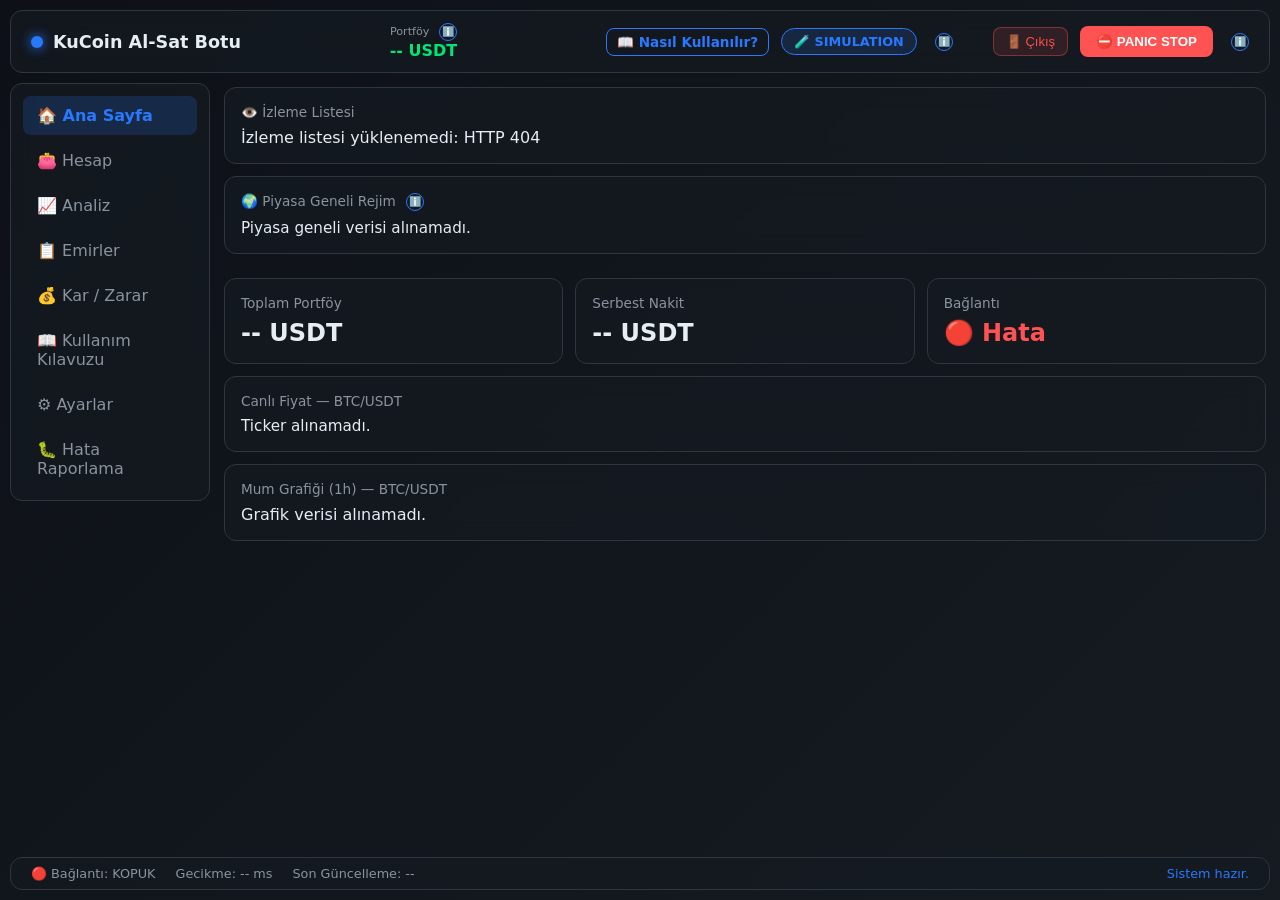
==== commit 718eff66: "feat(account): Faz 2 — hesap ici para transferi (Spot/Funding/Margin/Futures) - module1: transfer_fu" ====
--- a/static/index.html
+++ b/static/index.html
@@ -94,6 +94,31 @@
             <tbody><tr><td colspan="9">Yükleniyor...</td></tr></tbody>
           </table>
           <div id="account-breakdown" class="account-breakdown"></div>
+        </div>
+        <div class="card glass">
+          <div class="card-title">🔄 Hesaplar Arası Transfer <button class="info-btn" data-info="transfer">ℹ️</button></div>
+          <div class="settings-form transfer-form">
+            <label>Para Birimi <input id="transfer-currency" class="input" value="USDT" placeholder="USDT" /></label>
+            <label>Miktar <input id="transfer-amount" class="input" type="number" step="0.01" placeholder="10.00" /></label>
+            <label>Kaynak Hesap
+              <select id="transfer-from" class="input">
+                <option value="spot">Spot</option>
+                <option value="funding">Funding</option>
+                <option value="margin">Margin</option>
+                <option value="futures">Futures</option>
+              </select>
+            </label>
+            <label>Hedef Hesap
+              <select id="transfer-to" class="input">
+                <option value="futures">Futures</option>
+                <option value="spot">Spot</option>
+                <option value="funding">Funding</option>
+                <option value="margin">Margin</option>
+              </select>
+            </label>
+            <button id="transfer-btn" class="btn btn-accent">Transfer Et</button>
+            <div id="transfer-result" class="transfer-result"></div>
+          </div>
         </div>
       </section>
 
@@ -621,6 +646,35 @@
           </div>
         </div>
         <div class="card glass">
+          <div class="card-title">🔐 İki Aşamalı Doğrulama (2FA) <button class="info-btn" data-info="twofa">ℹ️</button></div>
+          <div id="twofa-status" class="apikeys-status">Yükleniyor...</div>
+
+          <!-- 2FA kapalıyken: kurulum -->
+          <div id="twofa-setup-area" class="settings-form" hidden>
+            <button id="twofa-setup-btn" class="btn btn-accent">2FA Kur (QR Üret)</button>
+            <div id="twofa-qr-area" hidden>
+              <p class="apikey-note">1) Authenticator uygulamanızla QR kodu tarayın (veya secret'ı elle girin):</p>
+              <div class="twofa-qr-box"><img id="twofa-qr-img" alt="2FA QR Kodu" /></div>
+              <p class="apikey-note">Secret: <code id="twofa-secret"></code></p>
+              <label>2) Uygulamadaki 6 haneli kodu girin
+                <input id="twofa-enable-code" class="input" inputmode="numeric" maxlength="6" placeholder="000000" />
+              </label>
+              <button id="twofa-enable-btn" class="btn btn-buy">Aktifleştir</button>
+            </div>
+          </div>
+
+          <!-- 2FA açıkken: devre dışı bırakma -->
+          <div id="twofa-disable-area" class="settings-form" hidden>
+            <label>2FA'yı devre dışı bırakmak için authenticator kodu veya şifrenizi girin
+              <input id="twofa-disable-code" class="input" placeholder="6 haneli kod" />
+            </label>
+            <label>veya Hesap Şifresi
+              <input id="twofa-disable-pass" class="input" type="password" autocomplete="current-password" placeholder="Şifre" />
+            </label>
+            <button id="twofa-disable-btn" class="btn btn-sell">2FA'yı Devre Dışı Bırak</button>
+          </div>
+        </div>
+        <div class="card glass">
           <div class="card-title">👁️ İzleme Listesi (Watchlist)</div>
           <div class="watchlist-add">
             <input id="watch-symbol" class="input" placeholder="Örn: AVAX/USDT" />
--- a/static/css/style.css
+++ b/static/css/style.css
@@ -796,6 +796,16 @@
 .apikey-sandbox input { width: auto; }
 .apikey-note { font-size: 12px; color: #8b949e; margin: 6px 0 0; line-height: 1.5; }
 
+/* 2FA QR */
+.twofa-qr-box { margin: 10px 0; padding: 12px; background: #fff; border-radius: 10px; display: inline-block; }
+.twofa-qr-box img { width: 180px; height: 180px; display: block; }
+#twofa-secret { background: rgba(255,255,255,0.06); padding: 2px 6px; border-radius: 5px; color: #e6edf3; word-break: break-all; }
+
+/* Hesaplar arası transfer */
+.transfer-result { font-size: 13px; margin-top: 8px; }
+.transfer-result .up { color: #3fb950; }
+.transfer-result .down { color: #f85149; }
+
 /* Kar/Zarar özet kartları */
 .pnl-summary {
   display: flex;
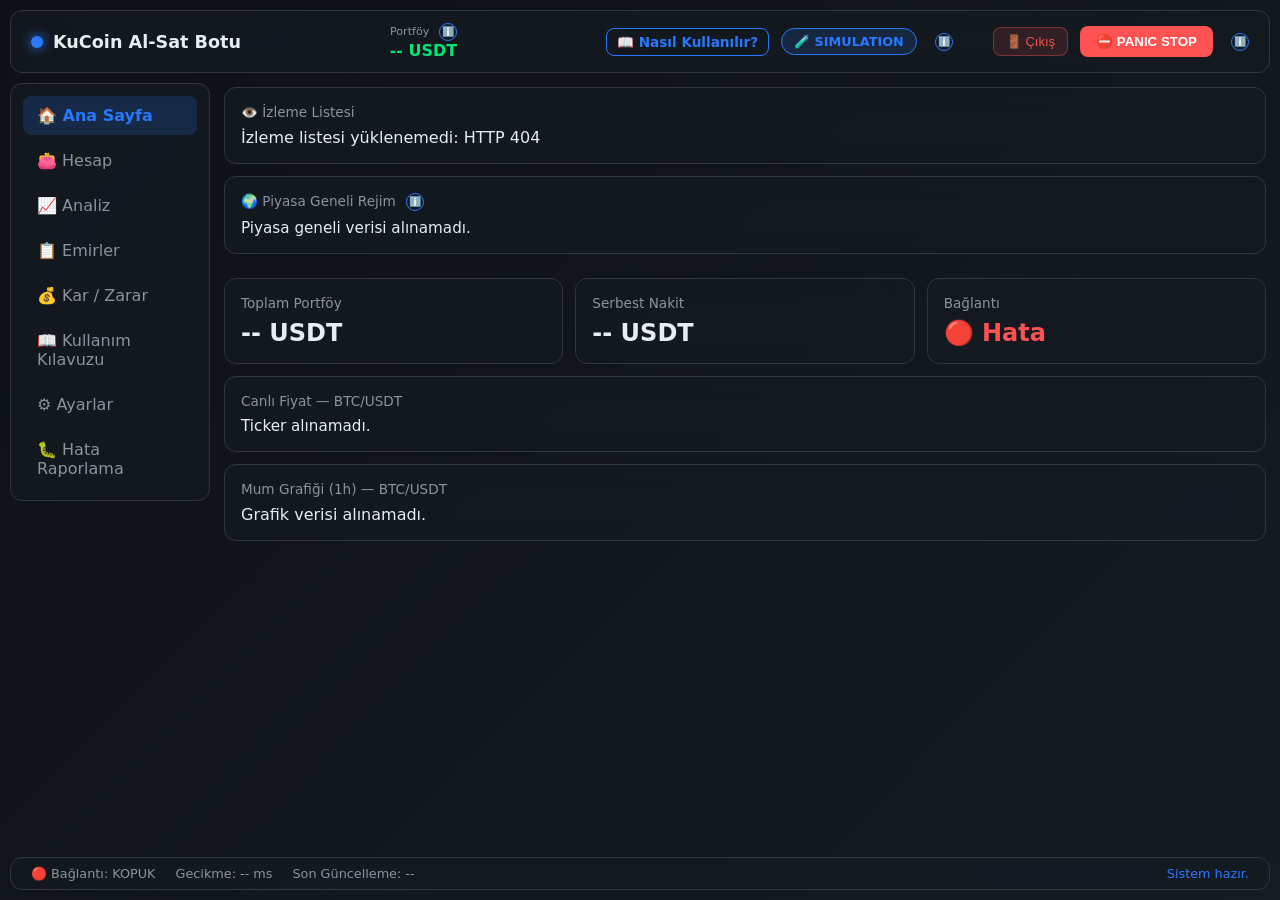
==== commit 3b8a2f9c: "feat(futures): add leverage and margin mode controls to order forms, trade setup, and position track" ====
--- a/static/index.html
+++ b/static/index.html
@@ -132,6 +132,16 @@
             <option value="margin">Marjin (Kaldıraçlı)</option>
             <option value="futures">Vadeli (Futures)</option>
           </select>
+          <div id="analysis-leverage-wrap" class="leverage-control-group" style="display:none;">
+            <span class="leverage-label">⚡ Kaldıraç:</span>
+            <select id="analysis-leverage" class="input input-sm" title="Kaldıraç Çarpanı">
+              <option value="2">2x</option>
+              <option value="5" selected>5x</option>
+              <option value="10">10x</option>
+              <option value="20">20x</option>
+              <option value="50">50x</option>
+            </select>
+          </div>
           <select id="analysis-tf" class="input">
             <option value="1m">1m</option>
             <option value="3m">3m</option>
@@ -294,8 +304,23 @@
             <select id="order-market-type" class="input" title="Piyasa Türü">
               <option value="spot">Spot</option>
               <option value="margin">Margin</option>
-              <option value="futures">Futures</option>
+              <option value="futures">Futures (Vadeli)</option>
             </select>
+            <div id="order-leverage-wrap" class="leverage-control-group" style="display:none;">
+              <span class="leverage-label">⚡ Kaldıraç:</span>
+              <input id="order-leverage" class="input input-sm leverage-input" type="number" min="1" max="100" step="1" value="5" placeholder="5" title="Kaldıraç (1-100x)" />
+              <div class="leverage-chips" id="order-leverage-chips">
+                <button type="button" class="leverage-chip" data-lev="2">2x</button>
+                <button type="button" class="leverage-chip active" data-lev="5">5x</button>
+                <button type="button" class="leverage-chip" data-lev="10">10x</button>
+                <button type="button" class="leverage-chip" data-lev="20">20x</button>
+                <button type="button" class="leverage-chip" data-lev="50">50x</button>
+              </div>
+              <select id="order-margin-mode" class="input input-sm" title="Marjin Modu">
+                <option value="cross" selected>Cross</option>
+                <option value="isolated">Isolated</option>
+              </select>
+            </div>
             <input id="order-amount" class="input" type="number" step="0.0001" placeholder="Miktar" value="0.001" />
             <input id="order-price" class="input" type="number" step="0.01" placeholder="Fiyat (limit)" />
             <button id="order-submit" class="btn btn-buy">Emir Ver</button>
@@ -310,8 +335,23 @@
               <select id="bracket-market-type" class="input" title="Piyasa Türü">
                 <option value="spot">Spot</option>
                 <option value="margin">Margin</option>
-                <option value="futures">Futures</option>
+                <option value="futures">Futures (Vadeli)</option>
               </select>
+              <div id="bracket-leverage-wrap" class="leverage-control-group" style="display:none;">
+                <span class="leverage-label">⚡ Kaldıraç:</span>
+                <input id="bracket-leverage" class="input input-sm leverage-input" type="number" min="1" max="100" step="1" value="5" placeholder="5" title="Kaldıraç (1-100x)" />
+                <div class="leverage-chips" id="bracket-leverage-chips">
+                  <button type="button" class="leverage-chip" data-lev="2">2x</button>
+                  <button type="button" class="leverage-chip active" data-lev="5">5x</button>
+                  <button type="button" class="leverage-chip" data-lev="10">10x</button>
+                  <button type="button" class="leverage-chip" data-lev="20">20x</button>
+                  <button type="button" class="leverage-chip" data-lev="50">50x</button>
+                </div>
+                <select id="bracket-margin-mode" class="input input-sm" title="Marjin Modu">
+                  <option value="cross" selected>Cross</option>
+                  <option value="isolated">Isolated</option>
+                </select>
+              </div>
               <button id="bracket-load" class="btn btn-accent">Seviyeleri Hesapla</button>
             </div>
             <div id="bracket-levels" class="bracket-levels"></div>
--- a/static/css/style.css
+++ b/static/css/style.css
@@ -1190,3 +1190,61 @@
 .setup-diff-chip.tp1 { border-color: rgba(0, 230, 118, 0.4); color: #56d364; }
 .setup-diff-chip.tp2 { border-color: rgba(0, 230, 118, 0.6); color: #3fb950; }
 
+/* ==========================================================================
+   Kaldıraç & Marjin Modu Kontrolleri (Futures Leverage Controls)
+   ========================================================================== */
+.leverage-control-group {
+  display: inline-flex;
+  align-items: center;
+  gap: 6px;
+  background: rgba(41, 121, 255, 0.08);
+  border: 1px solid rgba(41, 121, 255, 0.25);
+  padding: 4px 8px;
+  border-radius: 8px;
+}
+.leverage-label {
+  font-size: 0.78rem;
+  font-weight: 600;
+  color: #58a6ff;
+  white-space: nowrap;
+}
+.input-sm {
+  padding: 4px 8px;
+  font-size: 0.82rem;
+  height: 32px;
+}
+.leverage-input {
+  width: 58px;
+  text-align: center;
+  font-weight: 700;
+  color: #58a6ff;
+  border-color: rgba(41, 121, 255, 0.4);
+}
+.leverage-chips {
+  display: inline-flex;
+  gap: 3px;
+}
+.leverage-chip {
+  padding: 2px 7px;
+  font-size: 0.75rem;
+  font-weight: 700;
+  border-radius: 4px;
+  background: rgba(255, 255, 255, 0.06);
+  border: 1px solid var(--border);
+  color: var(--text-dim);
+  cursor: pointer;
+  transition: all 0.15s ease;
+}
+.leverage-chip:hover {
+  background: rgba(41, 121, 255, 0.2);
+  color: #fff;
+  border-color: #58a6ff;
+}
+.leverage-chip.active {
+  background: var(--accent);
+  color: #fff;
+  border-color: var(--accent);
+  box-shadow: 0 0 6px rgba(41, 121, 255, 0.4);
+}
+
+
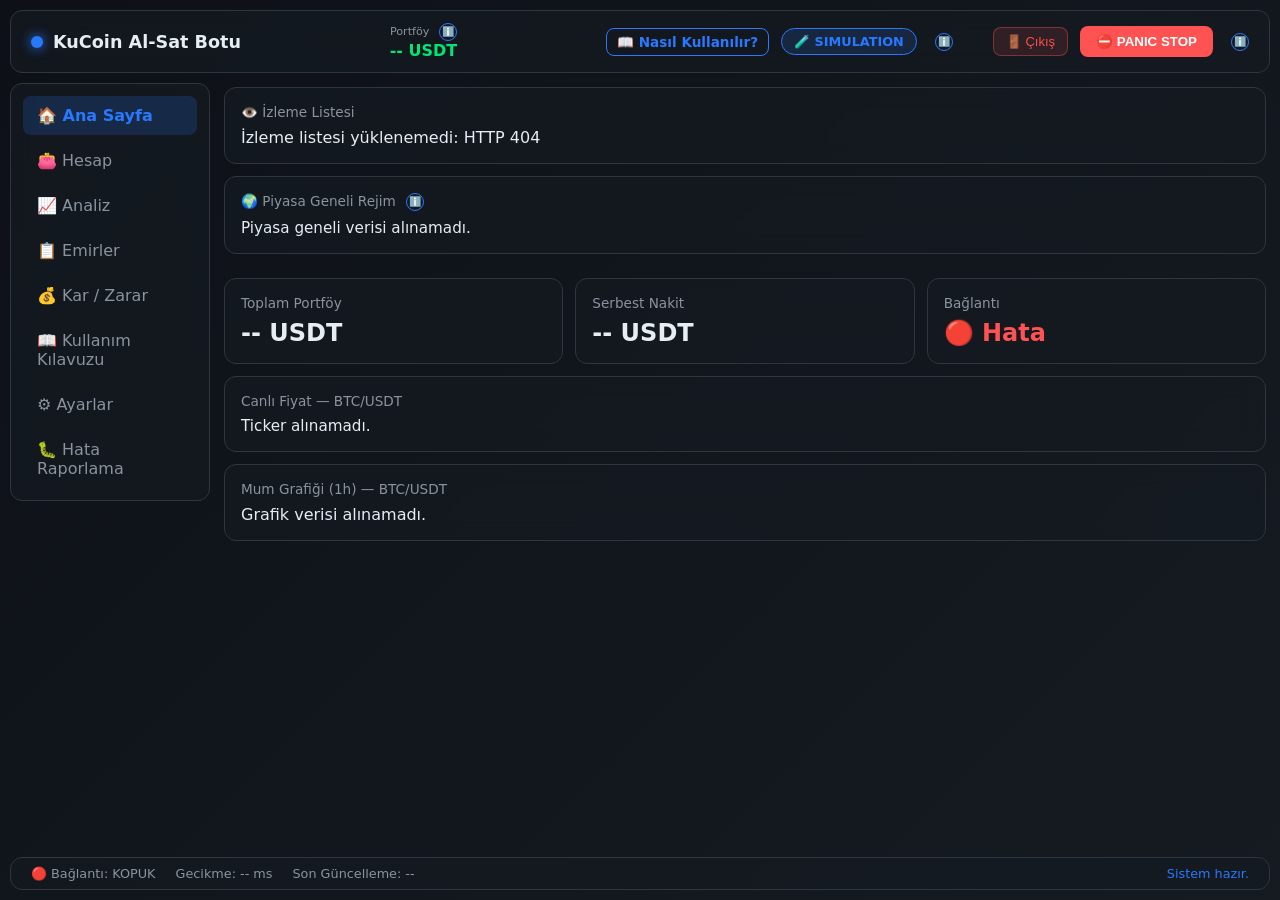
==== commit b6451918: "feat(pnl, orders): gunluk PnL grafigi ve tablosu eklendi; vadeli stop loss tespiti duzeltildi" ====
--- a/static/index.html
+++ b/static/index.html
@@ -382,9 +382,10 @@
                 <th>Stop Fiyatı (SL)</th>
                 <th>Hedef (TP1 / TP2)</th>
                 <th>Kâr / Zarar (PnL)</th>
+                <th>İşlem</th>
               </tr>
             </thead>
-            <tbody><tr><td colspan="11">Açık pozisyon bulunmuyor.</td></tr></tbody>
+            <tbody><tr><td colspan="12">Açık pozisyon bulunmuyor.</td></tr></tbody>
           </table>
         </div>
 
@@ -436,6 +437,44 @@
             <button id="pnl-refresh" class="btn btn-accent">Raporu Getir</button>
           </div>
           <div id="pnl-summary" class="pnl-summary"></div>
+
+          <!-- Günlük Realize K/Z Grafiği -->
+          <div class="pnl-section-header">
+            <div class="pnl-section-title">📊 Günlük Realize K/Z & Kümülatif Grafiği</div>
+            <div class="pnl-chart-legend">
+              <span class="legend-item"><span class="legend-dot up"></span> Kâr Günü</span>
+              <span class="legend-item"><span class="legend-dot down"></span> Zarar Günü</span>
+              <span class="legend-item"><span class="legend-line cum"></span> Kümülatif K/Z</span>
+            </div>
+          </div>
+          <div id="pnl-chart-container" class="pnl-chart-container">
+            <div id="pnl-daily-chart" class="pnl-chart-svg-wrap">
+              <div class="pnl-chart-placeholder">Rapor için "Raporu Getir" düğmesine basın.</div>
+            </div>
+          </div>
+
+          <!-- Günlük K/Z Detay Tablosu -->
+          <div class="pnl-section-header" style="margin-top: 24px;">
+            <div class="pnl-section-title">📅 Günlük K/Z Tablosu</div>
+          </div>
+          <table class="data-table" id="pnl-daily-table" style="margin-bottom: 24px;">
+            <thead>
+              <tr>
+                <th>Tarih</th>
+                <th>Günlük K/Z (USDT)</th>
+                <th>Kümülatif K/Z (USDT)</th>
+                <th>İşlemler (Alış / Satış)</th>
+                <th>Günlük Hacim (USDT)</th>
+                <th>Komisyon (USDT)</th>
+              </tr>
+            </thead>
+            <tbody><tr><td colspan="6">Rapor için "Raporu Getir" düğmesine basın.</td></tr></tbody>
+          </table>
+
+          <!-- Sembol Bazında Dağılım Tablosu -->
+          <div class="pnl-section-header">
+            <div class="pnl-section-title">🪙 Sembol Bazında K/Z Dağılımı</div>
+          </div>
           <table class="data-table" id="pnl-table">
             <thead>
               <tr><th>Sembol</th><th>Realize K/Z (USDT)</th><th>Alış</th><th>Satış</th><th>Komisyon</th><th>Hacim (USDT)</th><th>Açık Miktar</th></tr>
@@ -854,6 +893,41 @@
     </div>
   </div>
 
+  <!-- Pozisyona TP/SL Bağlama Modalı -->
+  <div id="position-tpsl-modal" class="modal-overlay" hidden>
+    <div class="modal glass" style="max-width: 440px;">
+      <div class="card-title">🛡️ Pozisyon Koruma (TP / SL Belirle)</div>
+      <div id="tpsl-pos-info" style="font-size:0.85rem; margin-bottom:12px; padding:10px 14px; background:rgba(255,255,255,0.04); border-radius:6px; line-height:1.5;">
+        <!-- JS fills position info -->
+      </div>
+      <input id="tpsl-symbol" type="hidden" />
+      <input id="tpsl-market-type" type="hidden" />
+      <input id="tpsl-side" type="hidden" />
+      <input id="tpsl-amount" type="hidden" />
+      <input id="tpsl-leverage" type="hidden" />
+      <input id="tpsl-entry-price" type="hidden" />
+      <input id="tpsl-curr-price" type="hidden" />
+
+      <label style="display:block; margin-bottom:8px;">Take Profit (Kâr Al) Fiyatı:
+        <input id="tpsl-tp-price" class="input" type="number" step="any" placeholder="Hedef kâr alma fiyatı" style="margin-top:4px;" />
+      </label>
+      <label style="display:block; margin-bottom:8px;">Stop Loss (Zarar Durdur) Fiyatı:
+        <input id="tpsl-sl-price" class="input" type="number" step="any" placeholder="Zarar kes fiyatı" style="margin-top:4px;" />
+      </label>
+
+      <div style="display:flex; gap:6px; margin: 12px 0;">
+        <button type="button" class="btn-mini btn-tpsl-preset" data-tp="2" data-sl="1">+%2 TP / -%1 SL</button>
+        <button type="button" class="btn-mini btn-tpsl-preset" data-tp="4" data-sl="2">+%4 TP / -%2 SL</button>
+        <button type="button" class="btn-mini btn-tpsl-preset" data-tp="8" data-sl="3">+%8 TP / -%3 SL</button>
+      </div>
+
+      <div class="modal-actions">
+        <button id="tpsl-cancel" class="btn" style="background:var(--border)">Vazgeç</button>
+        <button id="tpsl-save" class="btn btn-buy">🛡️ TP / SL Emirlerini İlet</button>
+      </div>
+    </div>
+  </div>
+
   <!-- FOOTER -->
   <footer class="app-footer glass">
     <span id="footer-conn" class="footer-item">🔴 Bağlantı: --</span>
--- a/static/css/style.css
+++ b/static/css/style.css
@@ -829,6 +829,128 @@
 .pnl-stat.up .pnl-value { color: #3fb950; }
 .pnl-stat.down .pnl-value { color: #f85149; }
 
+/* Günlük K/Z Grafiği ve Tablo Başlıkları */
+.pnl-section-header {
+  display: flex;
+  align-items: center;
+  justify-content: space-between;
+  flex-wrap: wrap;
+  gap: 12px;
+  margin: 18px 0 10px;
+}
+.pnl-section-title {
+  font-size: 15px;
+  font-weight: 600;
+  color: var(--text, #e6edf3);
+  display: flex;
+  align-items: center;
+  gap: 6px;
+}
+.pnl-chart-legend {
+  display: flex;
+  align-items: center;
+  gap: 16px;
+  font-size: 12px;
+  color: var(--text-dim, #8b949e);
+}
+.pnl-chart-legend .legend-item {
+  display: inline-flex;
+  align-items: center;
+  gap: 6px;
+}
+.pnl-chart-legend .legend-dot {
+  width: 10px;
+  height: 10px;
+  border-radius: 2px;
+  display: inline-block;
+}
+.pnl-chart-legend .legend-dot.up {
+  background: #3fb950;
+}
+.pnl-chart-legend .legend-dot.down {
+  background: #f85149;
+}
+.pnl-chart-legend .legend-line.cum {
+  width: 16px;
+  height: 3px;
+  background: #58a6ff;
+  border-radius: 2px;
+  display: inline-block;
+}
+.pnl-chart-container {
+  background: rgba(13, 17, 23, 0.6);
+  border: 1px solid rgba(255, 255, 255, 0.08);
+  border-radius: 8px;
+  padding: 14px 16px;
+  margin-bottom: 20px;
+  min-height: 220px;
+  display: flex;
+  align-items: center;
+  justify-content: center;
+}
+.pnl-chart-svg-wrap {
+  width: 100%;
+  overflow-x: auto;
+}
+.pnl-chart-placeholder {
+  color: var(--text-dim, #8b949e);
+  font-size: 13px;
+  text-align: center;
+  padding: 40px 0;
+}
+.pnl-svg-chart {
+  display: block;
+  width: 100%;
+  min-width: 550px;
+  height: auto;
+  user-select: none;
+}
+.pnl-bar-up {
+  fill: #3fb950;
+  cursor: pointer;
+  transition: opacity 0.15s ease;
+}
+.pnl-bar-up:hover {
+  opacity: 0.8;
+}
+.pnl-bar-down {
+  fill: #f85149;
+  cursor: pointer;
+  transition: opacity 0.15s ease;
+}
+.pnl-bar-down:hover {
+  opacity: 0.8;
+}
+.pnl-cum-line {
+  fill: none;
+  stroke: #58a6ff;
+  stroke-width: 2.5;
+  stroke-linecap: round;
+  stroke-linejoin: round;
+}
+.pnl-dot {
+  fill: #58a6ff;
+  stroke: #0d1117;
+  stroke-width: 1.5;
+  cursor: pointer;
+}
+.pnl-dot:hover {
+  r: 6;
+}
+.pnl-grid-line {
+  stroke: rgba(255, 255, 255, 0.08);
+  stroke-dasharray: 3, 3;
+}
+.pnl-zero-line {
+  stroke: rgba(255, 255, 255, 0.35);
+  stroke-width: 1.2;
+}
+.pnl-axis-text {
+  fill: #8b949e;
+  font-size: 10.5px;
+  font-family: -apple-system, BlinkMacSystemFont, "Segoe UI", Roboto, monospace;
+}
+
 /* Açık emirler — Yön & Fiyat Farkı rozetleri */
 .side-badge {
   display: inline-block;
